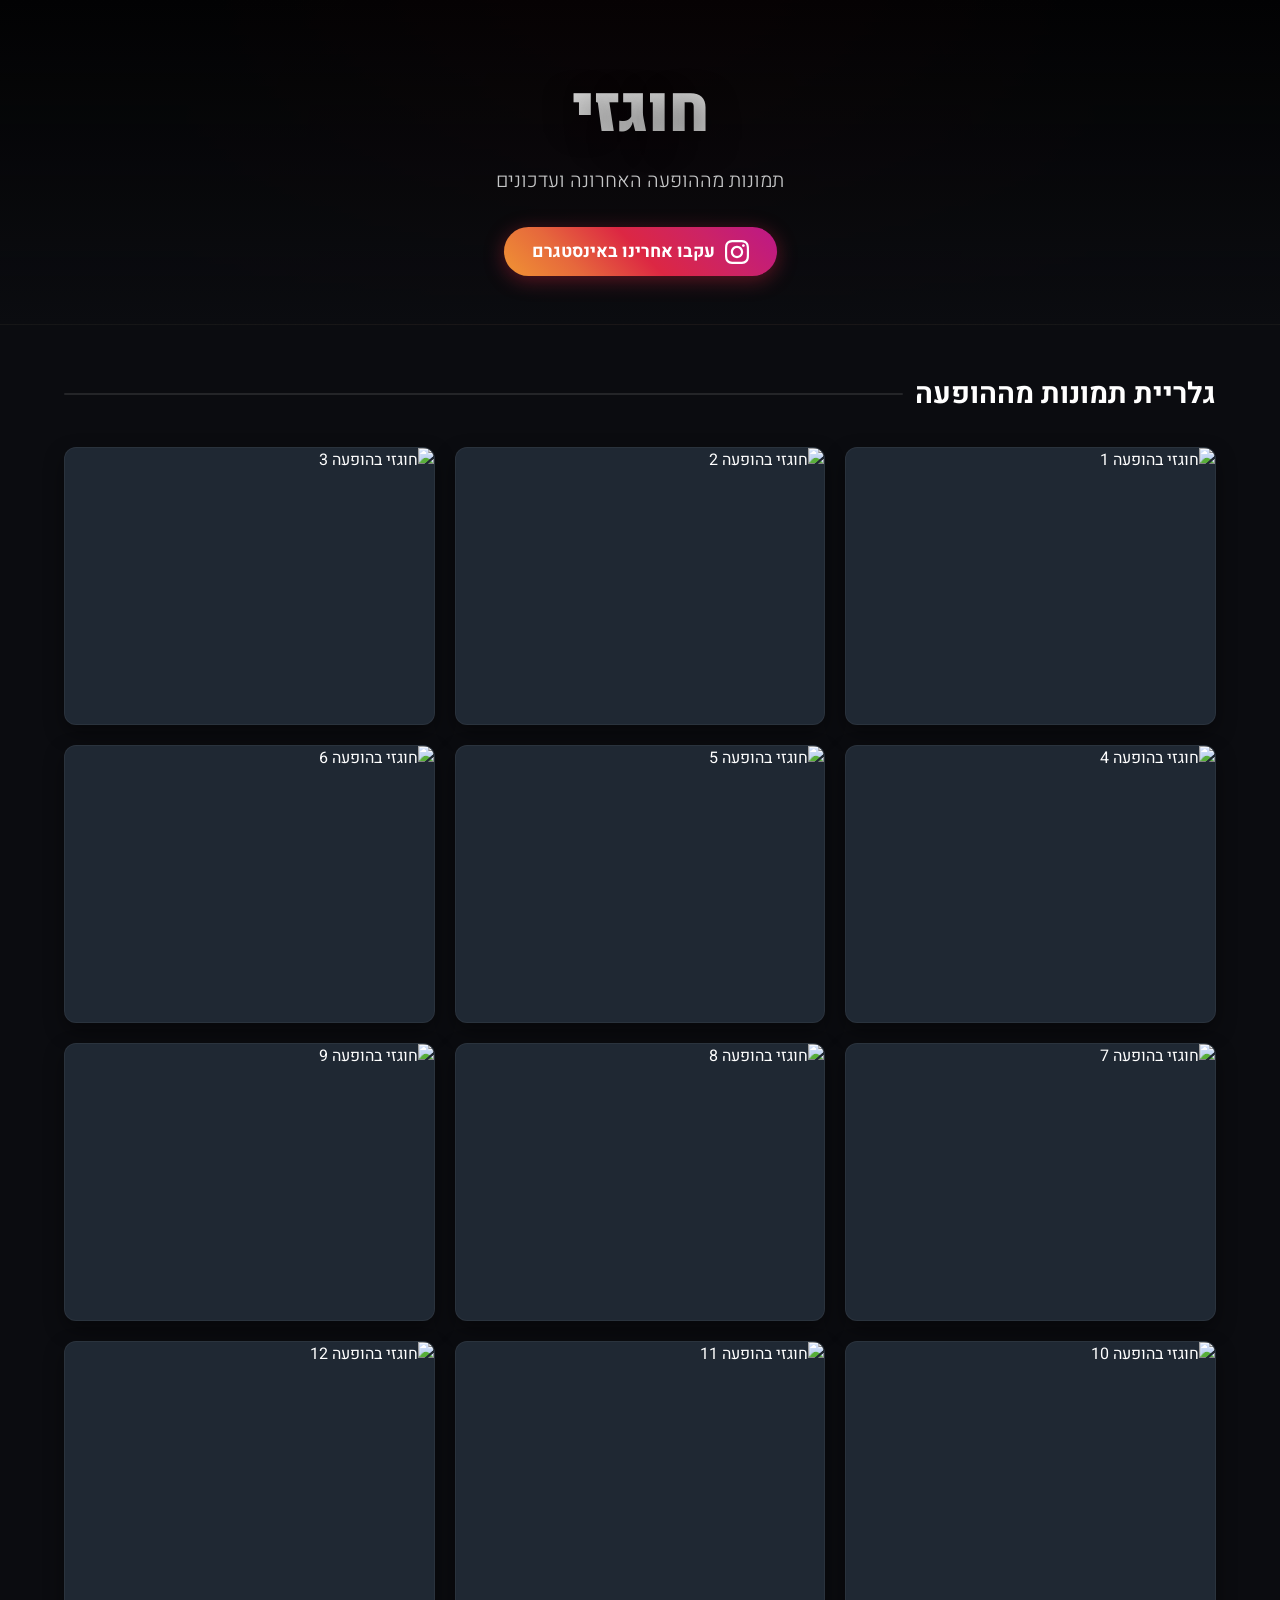
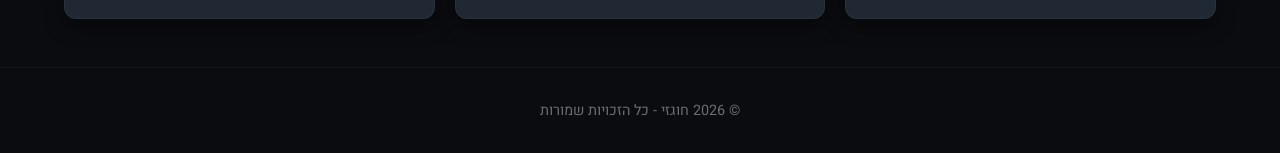
==== index.html @ 711517fe "Add 6 full band performance and bow live photos to gallery" ====
<!DOCTYPE html>
<html lang="he" dir="rtl">
<head>
    <meta charset="UTF-8">
    <meta name="viewport" content="width=device-width, initial-scale=1.0">
    <title>חוגזי | Choogzi</title>
    
    <!-- Google Fonts: Heebo & Montserrat -->
    <link rel="preconnect" href="https://fonts.googleapis.com">
    <link rel="preconnect" href="https://fonts.gstatic.com" crossorigin>
    <link href="https://fonts.googleapis.com/css2?family=Heebo:wght@300;400;700;900&family=Montserrat:wght@800;900&display=swap" rel="stylesheet">
    
    <style>
        :root {
            --bg-color: #0b0c10;
            --card-bg: #1f2833;
            --accent-color: #e50914;
            --accent-hover: #ff1e27;
            --text-main: #ffffff;
            --text-muted: #c5c6c7;
            --insta-grad: linear-gradient(45deg, #f09433 0%, #e6683c 25%, #dc2743 50%, #cc2366 75%, #bc1888 100%);
        }

        * {
            margin: 0;
            padding: 0;
            box-sizing: border-box;
        }

        body {
            font-family: 'Heebo', sans-serif;
            background-color: var(--bg-color);
            color: var(--text-main);
            min-height: 100vh;
            display: flex;
            flex-direction: column;
            overflow-x: hidden;
        }

        /* Hero Section */
        header {
            background: linear-gradient(180deg, rgba(0,0,0,0.8) 0%, rgba(11,12,16,1) 100%), 
                        radial-gradient(circle at center, rgba(229, 9, 20, 0.15) 0%, transparent 70%);
            padding: 4rem 1.5rem 3rem;
            text-align: center;
            border-bottom: 1px solid rgba(255, 255, 255, 0.08);
        }

        .band-title {
            font-family: 'Heebo', sans-serif;
            font-size: 4rem;
            font-weight: 900;
            letter-spacing: -1px;
            text-transform: uppercase;
            margin-bottom: 0.5rem;
            background: linear-gradient(135deg, #ffffff 0%, #a5a5a5 100%);
            -webkit-background-clip: text;
            -webkit-text-fill-color: transparent;
            text-shadow: 0 10px 30px rgba(0,0,0,0.5);
        }

        .band-subtitle {
            font-size: 1.25rem;
            color: var(--text-muted);
            font-weight: 300;
            margin-bottom: 2rem;
        }

        .insta-btn {
            display: inline-flex;
            align-items: center;
            gap: 10px;
            background: var(--insta-grad);
            color: #ffffff;
            text-decoration: none;
            padding: 12px 28px;
            border-radius: 50px;
            font-weight: 700;
            font-size: 1.1rem;
            box-shadow: 0 4px 20px rgba(220, 39, 67, 0.4);
            transition: transform 0.25s ease, box-shadow 0.25s ease;
        }

        .insta-btn:hover {
            transform: translateY(-3px) scale(1.02);
            box-shadow: 0 8px 30px rgba(220, 39, 67, 0.6);
        }

        .insta-btn svg {
            width: 24px;
            height: 24px;
            fill: currentColor;
        }

        /* Gallery Section */
        main {
            flex: 1;
            max-width: 1200px;
            width: 100%;
            margin: 0 auto;
            padding: 3rem 1.5rem;
        }

        .section-title {
            font-size: 1.8rem;
            font-weight: 700;
            margin-bottom: 2rem;
            display: flex;
            align-items: center;
            gap: 12px;
        }

        .section-title::after {
            content: '';
            flex: 1;
            height: 2px;
            background: rgba(255, 255, 255, 0.1);
            border-radius: 2px;
        }

        .gallery-grid {
            display: grid;
            grid-template-columns: repeat(auto-fill, minmax(280px, 1fr));
            gap: 20px;
        }

        .gallery-item {
            position: relative;
            border-radius: 12px;
            overflow: hidden;
            background: var(--card-bg);
            aspect-ratio: 4 / 3;
            cursor: pointer;
            box-shadow: 0 8px 20px rgba(0,0,0,0.4);
            border: 1px solid rgba(255,255,255,0.05);
            transition: transform 0.3s ease, border-color 0.3s ease, box-shadow 0.3s ease;
        }

        .gallery-item:hover {
            transform: translateY(-5px);
            border-color: rgba(255, 255, 255, 0.2);
            box-shadow: 0 12px 30px rgba(0,0,0,0.6);
        }

        .gallery-item img {
            width: 100%;
            height: 100%;
            object-fit: cover;
            display: block;
            transition: transform 0.5s ease;
        }

        .gallery-item:hover img {
            transform: scale(1.05);
        }

        /* Placeholder state when no images are uploaded yet */
        .placeholder-box {
            display: flex;
            flex-direction: column;
            align-items: center;
            justify-content: center;
            height: 100%;
            padding: 20px;
            text-align: center;
            color: var(--text-muted);
            border: 2px dashed rgba(255, 255, 255, 0.15);
            border-radius: 12px;
            background: rgba(255, 255, 255, 0.02);
        }

        .placeholder-box svg {
            width: 48px;
            height: 48px;
            margin-bottom: 12px;
            opacity: 0.4;
        }

        /* Lightbox Modal */
        .lightbox {
            display: none;
            position: fixed;
            top: 0;
            left: 0;
            width: 100%;
            height: 100%;
            background: rgba(0, 0, 0, 0.92);
            z-index: 1000;
            justify-content: center;
            align-items: center;
            padding: 20px;
            backdrop-filter: blur(8px);
        }

        .lightbox.active {
            display: flex;
        }

        .lightbox img {
            max-width: 90%;
            max-height: 85vh;
            border-radius: 8px;
            box-shadow: 0 10px 40px rgba(0,0,0,0.8);
            object-fit: contain;
        }

        .lightbox-close {
            position: absolute;
            top: 20px;
            right: 25px;
            color: white;
            font-size: 2.5rem;
            cursor: pointer;
            line-height: 1;
            user-select: none;
            transition: color 0.2s ease;
        }

        .lightbox-close:hover {
            color: var(--accent-color);
        }

        /* Footer */
        footer {
            text-align: center;
            padding: 2rem 1.5rem;
            color: rgba(255, 255, 255, 0.4);
            font-size: 0.9rem;
            border-top: 1px solid rgba(255, 255, 255, 0.05);
        }

        @media (max-width: 600px) {
            .band-title {
                font-size: 2.8rem;
            }
            header {
                padding: 3rem 1rem 2rem;
            }
            .gallery-grid {
                grid-template-columns: repeat(auto-fill, minmax(220px, 1fr));
                gap: 15px;
            }
        }
    </style>
</head>
<body>

    <header>
        <h1 class="band-title">חוגזי</h1>
        <p class="band-subtitle">תמונות מההופעה האחרונה ועדכונים</p>
        
        <a href="https://www.instagram.com/choogzi?igsh=MWs2Nnl0eXBmcjlxZg==" target="_blank" rel="noopener noreferrer" class="insta-btn">
            <svg viewBox="0 0 24 24">
                <path d="M12 2.163c3.204 0 3.584.012 4.85.07 3.252.148 4.771 1.691 4.919 4.919.058 1.265.069 1.645.069 4.849 0 3.205-.012 3.584-.069 4.849-.149 3.225-1.664 4.771-4.919 4.919-1.266.058-1.644.07-4.85.07-3.204 0-3.584-.012-4.849-.07-3.26-.149-4.771-1.699-4.919-4.92-.058-1.265-.07-1.644-.07-4.849 0-3.204.013-3.583.07-4.849.149-3.227 1.664-4.771 4.919-4.919 1.266-.057 1.645-.069 4.849-.069zm0-2.163c-3.259 0-3.667.014-4.947.072-4.358.2-6.78 2.618-6.98 6.98-.059 1.281-.073 1.689-.073 4.948 0 3.259.014 3.668.072 4.948.2 4.358 2.618 6.78 6.98 6.98 1.281.058 1.689.072 4.948.072 3.259 0 3.668-.014 4.948-.072 4.354-.2 6.782-2.618 6.979-6.98.059-1.28.073-1.689.073-4.948 0-3.259-.014-3.667-.072-4.947-.196-4.354-2.617-6.78-6.979-6.98-1.281-.059-1.69-.073-4.949-.073zm0 5.838c-3.403 0-6.162 2.759-6.162 6.162s2.759 6.163 6.162 6.163 6.162-2.759 6.162-6.163c0-3.403-2.759-6.162-6.162-6.162zm0 10.162c-2.209 0-4-1.79-4-4 0-2.209 1.791-4 4-4s4 1.791 4 4c0 2.21-1.791 4-4 4zm6.406-11.845c-.796 0-1.441.645-1.441 1.44s.645 1.44 1.441 1.44c.795 0 1.439-.645 1.439-1.44s-.644-1.44-1.439-1.44z"/>
            </svg>
            עקבו אחרינו באינסטגרם
        </a>
    </header>

    <main>
        <h2 class="section-title">גלריית תמונות מההופעה</h2>
        <div class="gallery-grid" id="gallery">
            <!-- Photos will be dynamically rendered or placed here -->
        </div>
    </main>

    <div class="lightbox" id="lightbox" onclick="closeLightbox()">
        <span class="lightbox-close">&times;</span>
        <img id="lightbox-img" src="" alt="תמונה מההופעה">
    </div>

    <footer>
        &copy; <span id="year"></span> חוגזי - כל הזכויות שמורות
    </footer>

    <script>
        document.getElementById('year').textContent = new Date().getFullYear();

        // List of image files inside the 'images' folder
        // You can add image paths here, e.g. ['images/1.jpg', 'images/2.jpg']
        const imageList = [
            'https://maoryaron-webpage-storage.s3.eu-north-1.amazonaws.com/choogzi-live-1.jpg',
            'https://maoryaron-webpage-storage.s3.eu-north-1.amazonaws.com/choogzi-live-2.jpg',
            'https://maoryaron-webpage-storage.s3.eu-north-1.amazonaws.com/choogzi-live-3.jpg',
            'https://maoryaron-webpage-storage.s3.eu-north-1.amazonaws.com/choogzi-live-4.jpg',
            'https://maoryaron-webpage-storage.s3.eu-north-1.amazonaws.com/choogzi-live-5.jpg',
            'https://maoryaron-webpage-storage.s3.eu-north-1.amazonaws.com/choogzi-live-6.jpg',
            'https://maoryaron-webpage-storage.s3.eu-north-1.amazonaws.com/choogzi-live-7.jpg',
            'https://maoryaron-webpage-storage.s3.eu-north-1.amazonaws.com/choogzi-live-8.jpg',
            'https://maoryaron-webpage-storage.s3.eu-north-1.amazonaws.com/choogzi-live-9.jpg',
            'https://maoryaron-webpage-storage.s3.eu-north-1.amazonaws.com/choogzi-live-10.jpg',
            'https://maoryaron-webpage-storage.s3.eu-north-1.amazonaws.com/choogzi-live-11.jpg',
            'https://maoryaron-webpage-storage.s3.eu-north-1.amazonaws.com/choogzi-live-12.jpg'
        ];

        const gallery = document.getElementById('gallery');

        function renderGallery() {
            gallery.innerHTML = '';
            
            if (imageList.length === 0) {
                // Show placeholder state until photos are uploaded
                gallery.innerHTML = `
                    <div class="gallery-item" style="grid-column: 1 / -1;">
                        <div class="placeholder-box">
                            <svg viewBox="0 0 24 24" fill="none" stroke="currentColor" stroke-width="1.5">
                                <rect x="3" y="3" width="18" height="18" rx="2" ry="2"/>
                                <circle cx="8.5" cy="8.5" r="1.5"/>
                                <polyline points="21 15 16 10 5 21"/>
                            </svg>
                            <p style="font-size: 1.1rem; font-weight: 500; margin-bottom: 6px;">התמונות מההופעה יעלו לכאן בקרוב!</p>
                            <p style="font-size: 0.9rem; opacity: 0.7;">העלה את קבצי התמונות לתיקיית images ברפוזיטורי</p>
                        </div>
                    </div>
                `;
                return;
            }

            imageList.forEach((src, index) => {
                const item = document.createElement('div');
                item.className = 'gallery-item';
                item.onclick = () => openLightbox(src);
                item.innerHTML = `<img src="${src}" alt="חוגזי בהופעה ${index + 1}" loading="lazy">`;
                gallery.appendChild(item);
            });
        }

        function openLightbox(src) {
            const lightbox = document.getElementById('lightbox');
            const img = document.getElementById('lightbox-img');
            img.src = src;
            lightbox.classList.add('active');
        }

        function closeLightbox() {
            document.getElementById('lightbox').classList.remove('active');
        }

        renderGallery();
    </script>
</body>
</html>
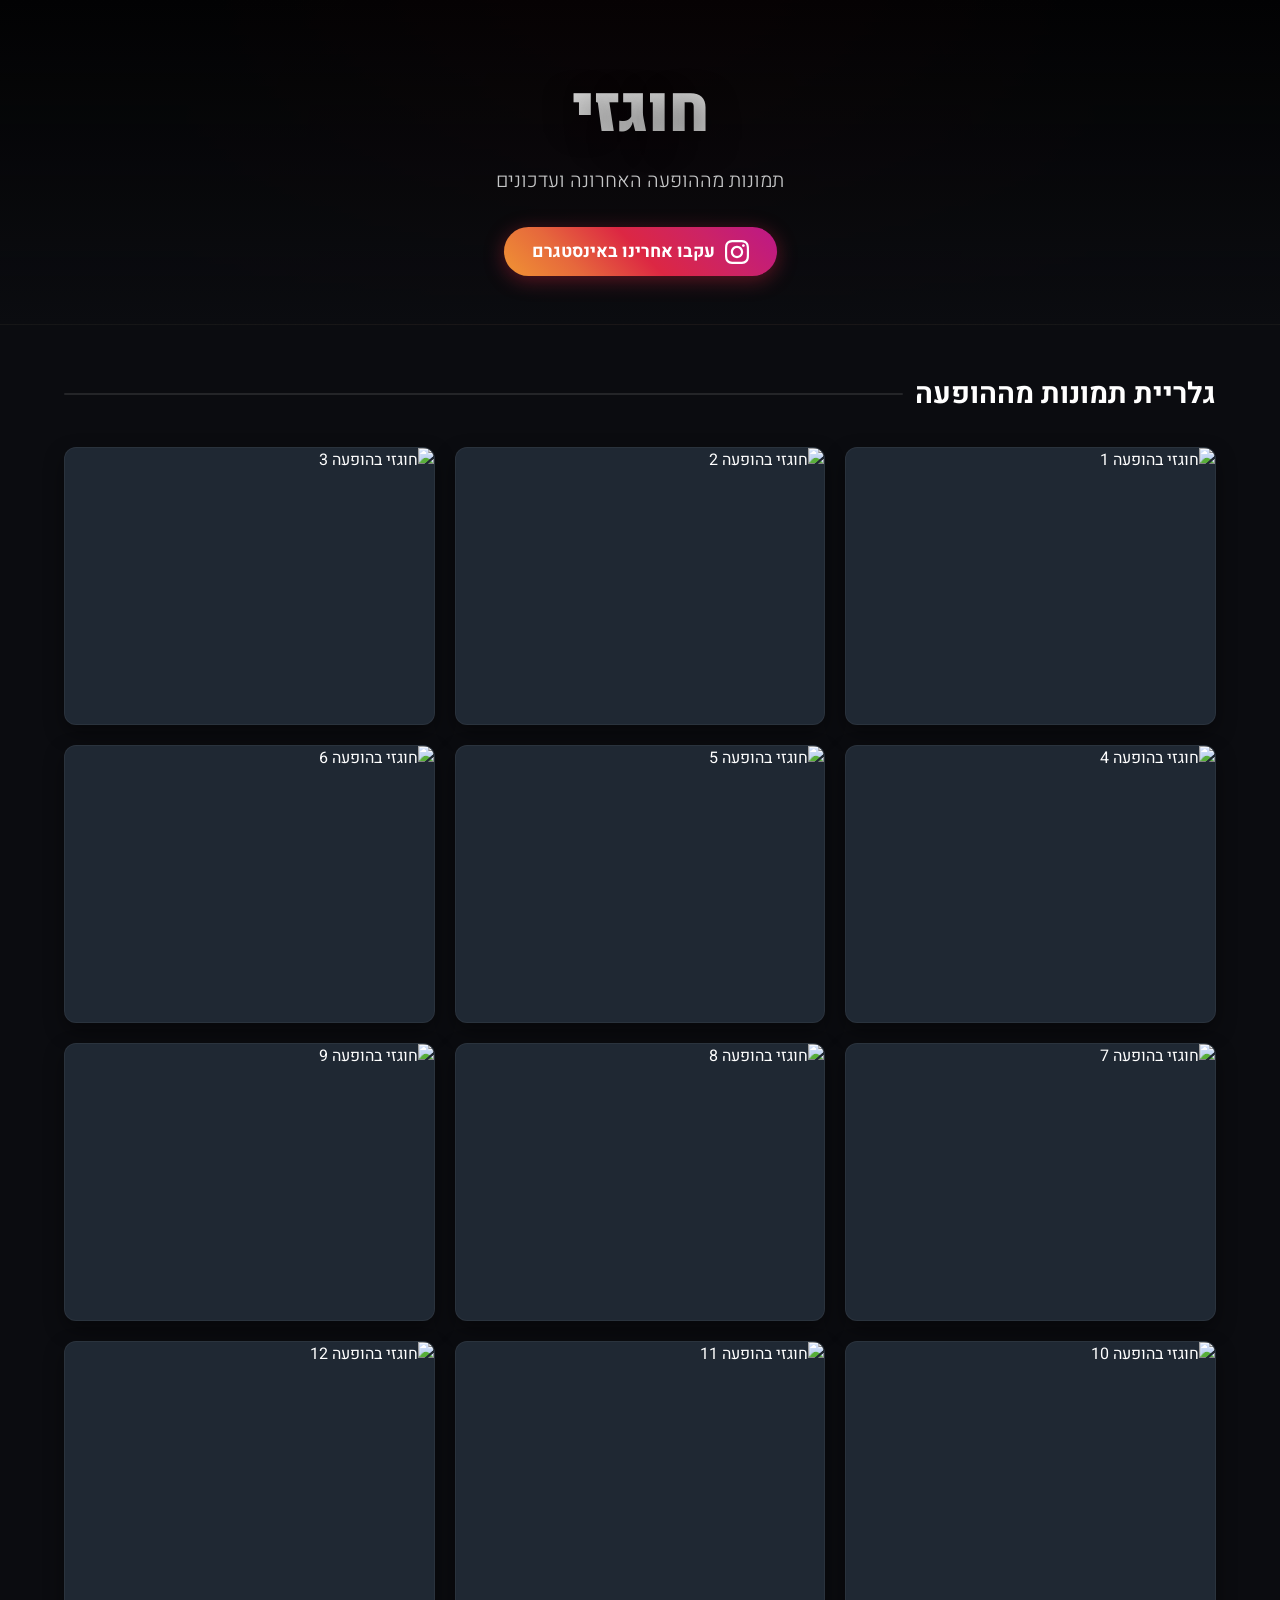
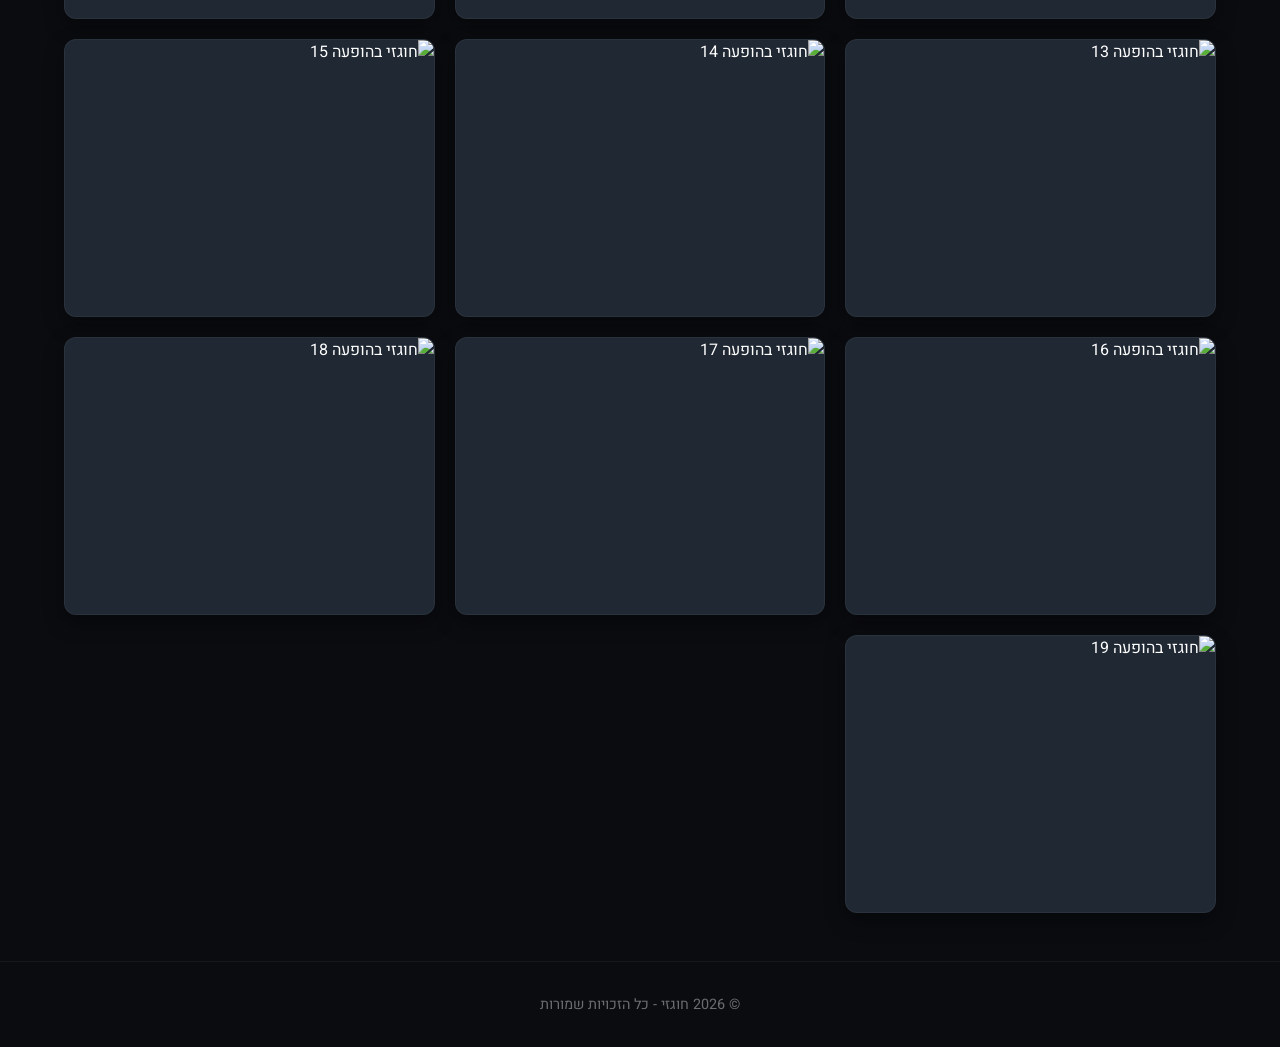
==== commit b6ecc790: "Add 7 saxophone, vocal and bass live photos from S3 to gallery" ====
--- a/index.html
+++ b/index.html
@@ -290,7 +290,14 @@
             'https://maoryaron-webpage-storage.s3.eu-north-1.amazonaws.com/choogzi-live-9.jpg',
             'https://maoryaron-webpage-storage.s3.eu-north-1.amazonaws.com/choogzi-live-10.jpg',
             'https://maoryaron-webpage-storage.s3.eu-north-1.amazonaws.com/choogzi-live-11.jpg',
-            'https://maoryaron-webpage-storage.s3.eu-north-1.amazonaws.com/choogzi-live-12.jpg'
+            'https://maoryaron-webpage-storage.s3.eu-north-1.amazonaws.com/choogzi-live-12.jpg',
+            'https://maoryaron-webpage-storage.s3.eu-north-1.amazonaws.com/choogzi-live-13.jpg',
+            'https://maoryaron-webpage-storage.s3.eu-north-1.amazonaws.com/choogzi-live-14.jpg',
+            'https://maoryaron-webpage-storage.s3.eu-north-1.amazonaws.com/choogzi-live-15.jpg',
+            'https://maoryaron-webpage-storage.s3.eu-north-1.amazonaws.com/choogzi-live-16.jpg',
+            'https://maoryaron-webpage-storage.s3.eu-north-1.amazonaws.com/choogzi-live-17.jpg',
+            'https://maoryaron-webpage-storage.s3.eu-north-1.amazonaws.com/choogzi-live-18.jpg',
+            'https://maoryaron-webpage-storage.s3.eu-north-1.amazonaws.com/choogzi-live-19.jpg'
         ];
 
         const gallery = document.getElementById('gallery');
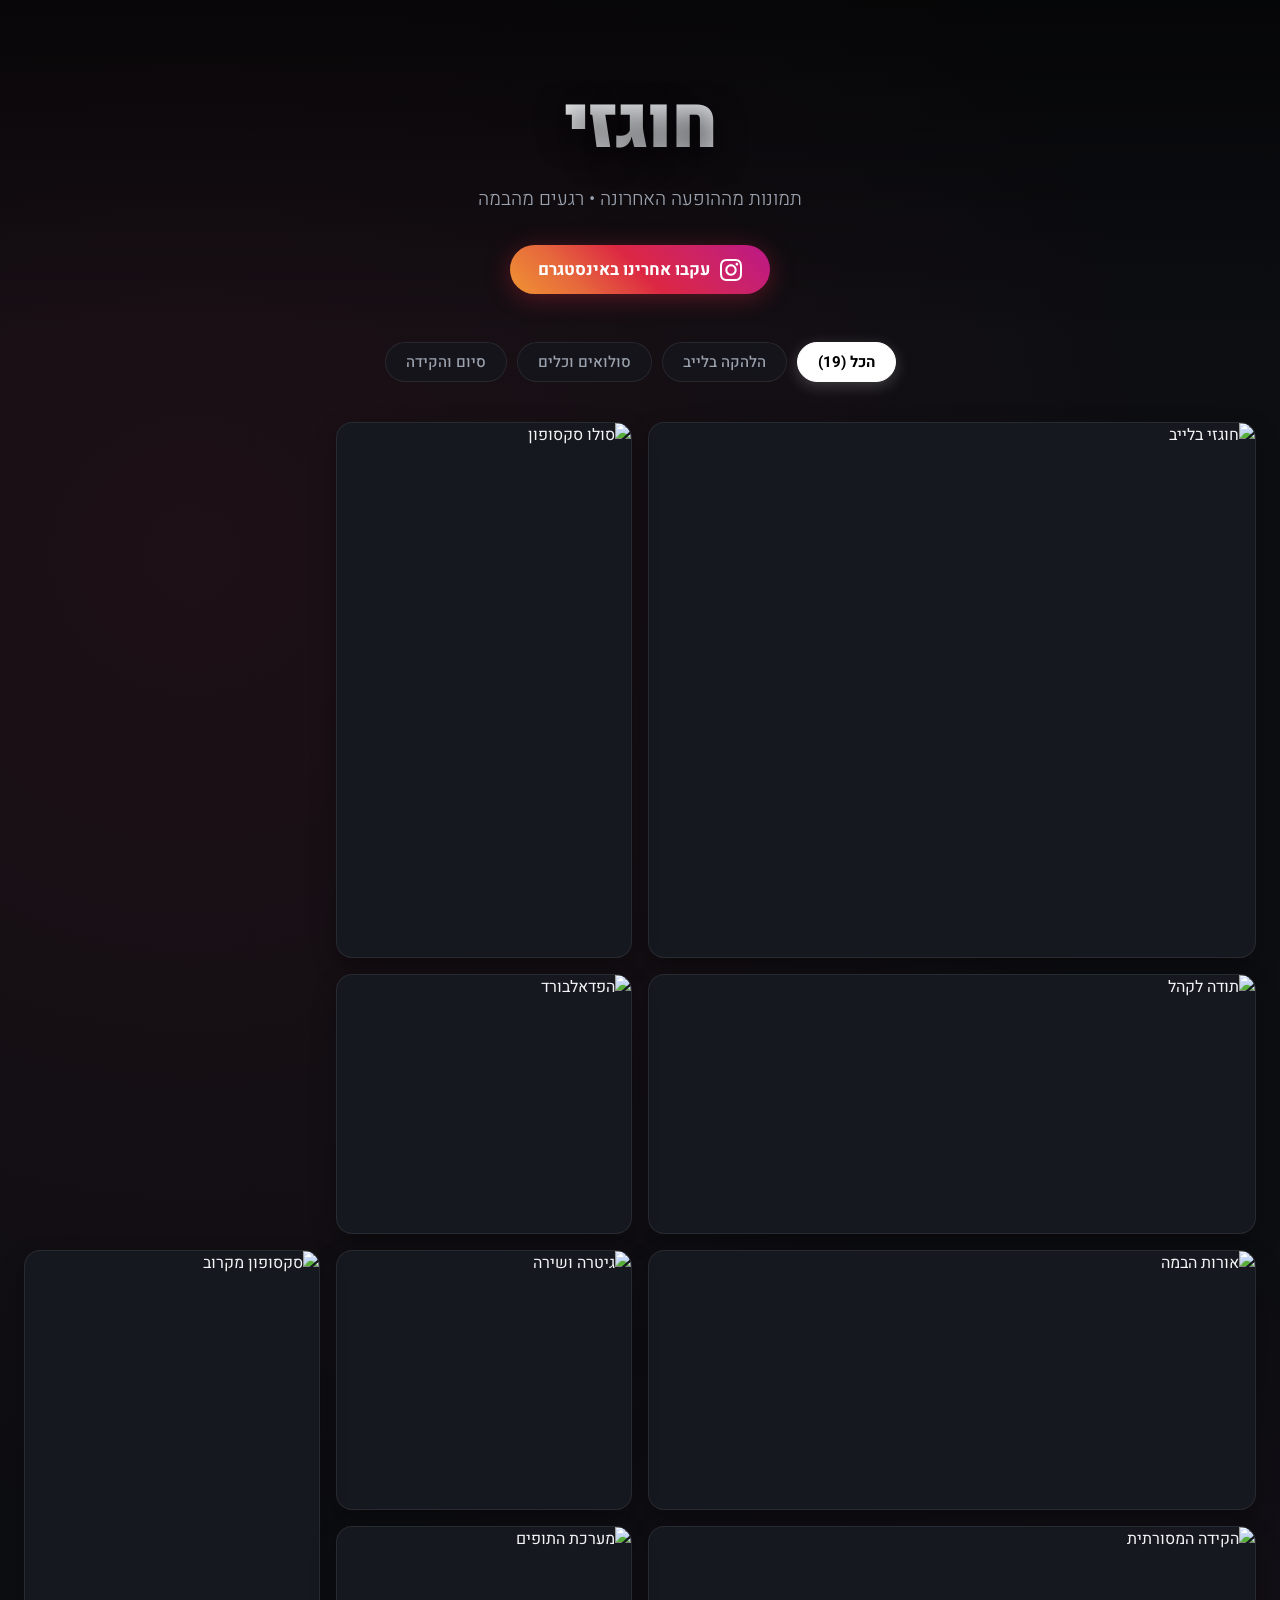
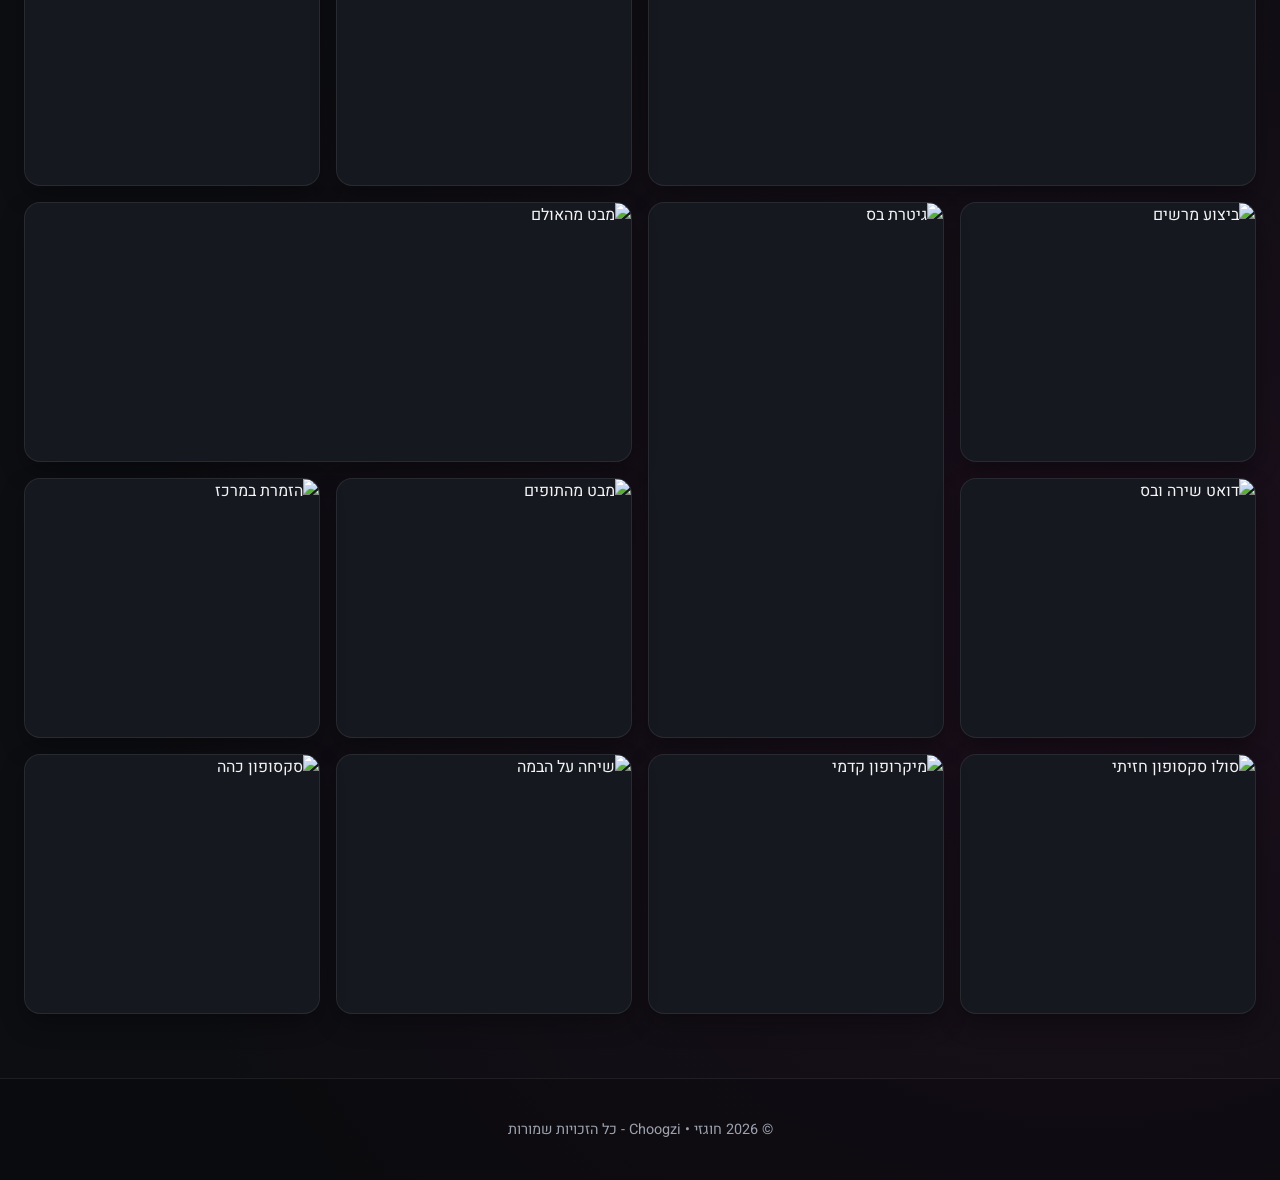
==== commit 4b2a098b: "Transform gallery into interactive Bento Grid layout with category filters and keyboard-navigated li" ====
--- a/index.html
+++ b/index.html
@@ -3,22 +3,24 @@
 <head>
     <meta charset="UTF-8">
     <meta name="viewport" content="width=device-width, initial-scale=1.0">
-    <title>חוגזי | Choogzi</title>
+    <title>חוגזי | Choogzi - הופעה חיה</title>
     
-    <!-- Google Fonts: Heebo & Montserrat -->
+    <!-- Google Fonts -->
     <link rel="preconnect" href="https://fonts.googleapis.com">
     <link rel="preconnect" href="https://fonts.gstatic.com" crossorigin>
-    <link href="https://fonts.googleapis.com/css2?family=Heebo:wght@300;400;700;900&family=Montserrat:wght@800;900&display=swap" rel="stylesheet">
+    <link href="https://fonts.googleapis.com/css2?family=Heebo:wght@300;400;600;700;900&display=swap" rel="stylesheet">
     
     <style>
         :root {
-            --bg-color: #0b0c10;
-            --card-bg: #1f2833;
-            --accent-color: #e50914;
-            --accent-hover: #ff1e27;
-            --text-main: #ffffff;
-            --text-muted: #c5c6c7;
+            --bg-color: #0d0e12;
+            --card-bg: #16181f;
+            --accent-color: #e6683c;
+            --accent-hover: #ff7b4d;
+            --text-main: #f3f4f6;
+            --text-muted: #9ca3af;
             --insta-grad: linear-gradient(45deg, #f09433 0%, #e6683c 25%, #dc2743 50%, #cc2366 75%, #bc1888 100%);
+            --glass-bg: rgba(22, 24, 31, 0.7);
+            --glass-border: rgba(255, 255, 255, 0.08);
         }
 
         * {
@@ -35,32 +37,32 @@
             display: flex;
             flex-direction: column;
             overflow-x: hidden;
-        }
-
-        /* Hero Section */
+            background-image: 
+                radial-gradient(circle at 15% 20%, rgba(220, 39, 67, 0.08) 0%, transparent 40%),
+                radial-gradient(circle at 85% 80%, rgba(188, 24, 136, 0.08) 0%, transparent 40%);
+        }
+
+        /* Header / Hero */
         header {
-            background: linear-gradient(180deg, rgba(0,0,0,0.8) 0%, rgba(11,12,16,1) 100%), 
-                        radial-gradient(circle at center, rgba(229, 9, 20, 0.15) 0%, transparent 70%);
-            padding: 4rem 1.5rem 3rem;
+            padding: 4.5rem 1.5rem 3rem;
             text-align: center;
-            border-bottom: 1px solid rgba(255, 255, 255, 0.08);
-        }
-
-        .band-title {
-            font-family: 'Heebo', sans-serif;
-            font-size: 4rem;
+            position: relative;
+            background: linear-gradient(180deg, rgba(0,0,0,0.6) 0%, transparent 100%);
+        }
+
+        .band-logo {
+            font-size: 4.5rem;
             font-weight: 900;
-            letter-spacing: -1px;
-            text-transform: uppercase;
-            margin-bottom: 0.5rem;
-            background: linear-gradient(135deg, #ffffff 0%, #a5a5a5 100%);
+            letter-spacing: -1.5px;
+            background: linear-gradient(135deg, #ffffff 30%, #9ca3af 100%);
             -webkit-background-clip: text;
             -webkit-text-fill-color: transparent;
-            text-shadow: 0 10px 30px rgba(0,0,0,0.5);
+            margin-bottom: 0.5rem;
+            text-shadow: 0 10px 30px rgba(0,0,0,0.8);
         }
 
         .band-subtitle {
-            font-size: 1.25rem;
+            font-size: 1.2rem;
             color: var(--text-muted);
             font-weight: 300;
             margin-bottom: 2rem;
@@ -76,70 +78,110 @@
             padding: 12px 28px;
             border-radius: 50px;
             font-weight: 700;
-            font-size: 1.1rem;
-            box-shadow: 0 4px 20px rgba(220, 39, 67, 0.4);
-            transition: transform 0.25s ease, box-shadow 0.25s ease;
+            font-size: 1.05rem;
+            box-shadow: 0 4px 25px rgba(220, 39, 67, 0.35);
+            transition: all 0.3s cubic-bezier(0.175, 0.885, 0.32, 1.275);
         }
 
         .insta-btn:hover {
-            transform: translateY(-3px) scale(1.02);
-            box-shadow: 0 8px 30px rgba(220, 39, 67, 0.6);
+            transform: translateY(-3px) scale(1.03);
+            box-shadow: 0 8px 35px rgba(220, 39, 67, 0.55);
         }
 
         .insta-btn svg {
-            width: 24px;
-            height: 24px;
+            width: 22px;
+            height: 22px;
             fill: currentColor;
         }
 
-        /* Gallery Section */
+        /* Controls / Filter Section */
+        .controls {
+            max-width: 1280px;
+            margin: 0 auto 2.5rem;
+            padding: 0 1.5rem;
+            display: flex;
+            justify-content: center;
+            flex-wrap: wrap;
+            gap: 10px;
+        }
+
+        .filter-btn {
+            background: var(--glass-bg);
+            border: 1px solid var(--glass-border);
+            color: var(--text-muted);
+            padding: 8px 20px;
+            border-radius: 30px;
+            font-family: inherit;
+            font-size: 0.95rem;
+            font-weight: 500;
+            cursor: pointer;
+            backdrop-filter: blur(10px);
+            transition: all 0.25s ease;
+        }
+
+        .filter-btn:hover {
+            color: #fff;
+            border-color: rgba(255, 255, 255, 0.25);
+            background: rgba(255, 255, 255, 0.08);
+        }
+
+        .filter-btn.active {
+            background: #ffffff;
+            color: #000000;
+            border-color: #ffffff;
+            font-weight: 700;
+            box-shadow: 0 4px 15px rgba(255, 255, 255, 0.2);
+        }
+
+        /* Main Container */
         main {
             flex: 1;
-            max-width: 1200px;
+            max-width: 1280px;
             width: 100%;
             margin: 0 auto;
-            padding: 3rem 1.5rem;
-        }
-
-        .section-title {
-            font-size: 1.8rem;
-            font-weight: 700;
-            margin-bottom: 2rem;
-            display: flex;
-            align-items: center;
-            gap: 12px;
-        }
-
-        .section-title::after {
-            content: '';
-            flex: 1;
-            height: 2px;
-            background: rgba(255, 255, 255, 0.1);
-            border-radius: 2px;
-        }
-
+            padding: 0 1.5rem 4rem;
+        }
+
+        /* Bento Grid Gallery */
         .gallery-grid {
             display: grid;
-            grid-template-columns: repeat(auto-fill, minmax(280px, 1fr));
-            gap: 20px;
+            grid-template-columns: repeat(4, 1fr);
+            grid-auto-rows: 260px;
+            gap: 16px;
         }
 
         .gallery-item {
             position: relative;
-            border-radius: 12px;
+            border-radius: 16px;
             overflow: hidden;
             background: var(--card-bg);
-            aspect-ratio: 4 / 3;
             cursor: pointer;
-            box-shadow: 0 8px 20px rgba(0,0,0,0.4);
-            border: 1px solid rgba(255,255,255,0.05);
-            transition: transform 0.3s ease, border-color 0.3s ease, box-shadow 0.3s ease;
+            border: 1px solid var(--glass-border);
+            box-shadow: 0 10px 25px rgba(0,0,0,0.3);
+            transition: all 0.4s cubic-bezier(0.165, 0.84, 0.44, 1);
+        }
+
+        /* Bento spans for variety */
+        .gallery-item.featured {
+            grid-column: span 2;
+            grid-row: span 2;
+        }
+
+        .gallery-item.wide {
+            grid-column: span 2;
+            grid-row: span 1;
+        }
+
+        .gallery-item.tall {
+            grid-column: span 1;
+            grid-row: span 2;
         }
 
         .gallery-item:hover {
-            transform: translateY(-5px);
-            border-color: rgba(255, 255, 255, 0.2);
-            box-shadow: 0 12px 30px rgba(0,0,0,0.6);
+            transform: translateY(-6px) scale(1.01);
+            border-color: rgba(255, 255, 255, 0.3);
+            box-shadow: 0 20px 40px rgba(0, 0, 0, 0.6);
+            z-index: 2;
         }
 
         .gallery-item img {
@@ -147,98 +189,242 @@
             height: 100%;
             object-fit: cover;
             display: block;
-            transition: transform 0.5s ease;
+            transition: transform 0.6s cubic-bezier(0.165, 0.84, 0.44, 1);
         }
 
         .gallery-item:hover img {
-            transform: scale(1.05);
-        }
-
-        /* Placeholder state when no images are uploaded yet */
-        .placeholder-box {
+            transform: scale(1.07);
+        }
+
+        /* Hover Overlay */
+        .item-overlay {
+            position: absolute;
+            inset: 0;
+            background: linear-gradient(180deg, transparent 40%, rgba(0, 0, 0, 0.85) 100%);
+            opacity: 0;
             display: flex;
             flex-direction: column;
+            justify-content: flex-end;
+            padding: 20px;
+            transition: opacity 0.3s ease;
+        }
+
+        .gallery-item:hover .item-overlay {
+            opacity: 1;
+        }
+
+        .overlay-title {
+            font-size: 1.1rem;
+            font-weight: 700;
+            color: #fff;
+            margin-bottom: 4px;
+            transform: translateY(10px);
+            transition: transform 0.3s ease;
+        }
+
+        .overlay-sub {
+            font-size: 0.85rem;
+            color: var(--text-muted);
+            transform: translateY(10px);
+            transition: transform 0.3s ease 0.05s;
+        }
+
+        .gallery-item:hover .overlay-title,
+        .gallery-item:hover .overlay-sub {
+            transform: translateY(0);
+        }
+
+        .zoom-icon {
+            position: absolute;
+            top: 15px;
+            left: 15px;
+            width: 36px;
+            height: 36px;
+            background: rgba(0, 0, 0, 0.6);
+            backdrop-filter: blur(8px);
+            border-radius: 50%;
+            display: flex;
             align-items: center;
             justify-content: center;
-            height: 100%;
-            padding: 20px;
-            text-align: center;
-            color: var(--text-muted);
-            border: 2px dashed rgba(255, 255, 255, 0.15);
-            border-radius: 12px;
-            background: rgba(255, 255, 255, 0.02);
-        }
-
-        .placeholder-box svg {
-            width: 48px;
-            height: 48px;
-            margin-bottom: 12px;
-            opacity: 0.4;
-        }
-
-        /* Lightbox Modal */
+            color: white;
+            border: 1px solid rgba(255,255,255,0.2);
+            transform: scale(0.8);
+            opacity: 0;
+            transition: all 0.3s ease;
+        }
+
+        .gallery-item:hover .zoom-icon {
+            transform: scale(1);
+            opacity: 1;
+        }
+
+        /* Lightbox Modal with Navigation */
         .lightbox {
             display: none;
             position: fixed;
-            top: 0;
-            left: 0;
-            width: 100%;
-            height: 100%;
-            background: rgba(0, 0, 0, 0.92);
+            inset: 0;
+            background: rgba(5, 6, 8, 0.95);
             z-index: 1000;
+            backdrop-filter: blur(15px);
+            flex-direction: column;
             justify-content: center;
             align-items: center;
             padding: 20px;
-            backdrop-filter: blur(8px);
+            user-select: none;
         }
 
         .lightbox.active {
             display: flex;
-        }
-
-        .lightbox img {
-            max-width: 90%;
-            max-height: 85vh;
-            border-radius: 8px;
-            box-shadow: 0 10px 40px rgba(0,0,0,0.8);
+            animation: fadeIn 0.25s ease forwards;
+        }
+
+        @keyframes fadeIn {
+            from { opacity: 0; }
+            to { opacity: 1; }
+        }
+
+        .lightbox-content {
+            position: relative;
+            max-width: 90vw;
+            max-height: 82vh;
+            display: flex;
+            justify-content: center;
+            align-items: center;
+        }
+
+        .lightbox-img {
+            max-width: 100%;
+            max-height: 82vh;
+            border-radius: 12px;
+            box-shadow: 0 25px 60px rgba(0, 0, 0, 0.9);
             object-fit: contain;
-        }
-
-        .lightbox-close {
+            border: 1px solid rgba(255, 255, 255, 0.1);
+        }
+
+        .lightbox-caption {
+            margin-top: 15px;
+            color: var(--text-muted);
+            font-size: 1rem;
+            text-align: center;
+        }
+
+        /* Nav Controls */
+        .lb-btn {
             position: absolute;
-            top: 20px;
+            background: rgba(255, 255, 255, 0.1);
+            border: 1px solid rgba(255, 255, 255, 0.15);
+            color: white;
+            width: 48px;
+            height: 48px;
+            border-radius: 50%;
+            display: flex;
+            align-items: center;
+            justify-content: center;
+            cursor: pointer;
+            font-size: 1.5rem;
+            backdrop-filter: blur(10px);
+            transition: all 0.2s ease;
+            z-index: 1010;
+        }
+
+        .lb-btn:hover {
+            background: rgba(255, 255, 255, 0.25);
+            transform: scale(1.1);
+        }
+
+        .lb-close {
+            top: 25px;
+            left: 25px;
+        }
+
+        .lb-prev {
             right: 25px;
-            color: white;
-            font-size: 2.5rem;
-            cursor: pointer;
-            line-height: 1;
-            user-select: none;
-            transition: color 0.2s ease;
-        }
-
-        .lightbox-close:hover {
-            color: var(--accent-color);
+            top: 50%;
+            transform: translateY(-50%);
+        }
+
+        .lb-next {
+            left: 25px;
+            top: 50%;
+            transform: translateY(-50%);
+        }
+
+        .lb-prev:hover {
+            transform: translateY(-50%) scale(1.1);
+        }
+
+        .lb-next:hover {
+            transform: translateY(-50%) scale(1.1);
+        }
+
+        .lb-counter {
+            position: absolute;
+            top: 30px;
+            right: 30px;
+            color: var(--text-muted);
+            font-size: 0.95rem;
+            font-weight: 500;
         }
 
         /* Footer */
         footer {
             text-align: center;
-            padding: 2rem 1.5rem;
-            color: rgba(255, 255, 255, 0.4);
+            padding: 2.5rem 1.5rem;
+            color: var(--text-muted);
             font-size: 0.9rem;
-            border-top: 1px solid rgba(255, 255, 255, 0.05);
-        }
-
-        @media (max-width: 600px) {
-            .band-title {
-                font-size: 2.8rem;
-            }
-            header {
-                padding: 3rem 1rem 2rem;
-            }
+            border-top: 1px solid var(--glass-border);
+            background: rgba(0, 0, 0, 0.2);
+        }
+
+        /* Responsive Breakpoints */
+        @media (max-width: 1024px) {
             .gallery-grid {
-                grid-template-columns: repeat(auto-fill, minmax(220px, 1fr));
-                gap: 15px;
+                grid-template-columns: repeat(3, 1fr);
+                grid-auto-rows: 240px;
+            }
+        }
+
+        @media (max-width: 768px) {
+            .band-logo {
+                font-size: 3.2rem;
+            }
+
+            .gallery-grid {
+                grid-template-columns: repeat(2, 1fr);
+                grid-auto-rows: 220px;
+                gap: 12px;
+            }
+
+            .gallery-item.featured,
+            .gallery-item.wide,
+            .gallery-item.tall {
+                grid-column: span 1;
+                grid-row: span 1;
+            }
+
+            /* On mobile, allow the first highlight to span 2 cols */
+            .gallery-item.featured {
+                grid-column: span 2;
+                grid-row: span 2;
+            }
+
+            .lb-prev { right: 10px; }
+            .lb-next { left: 10px; }
+        }
+
+        @media (max-width: 480px) {
+            .band-logo {
+                font-size: 2.5rem;
+            }
+
+            .gallery-grid {
+                grid-template-columns: 1fr;
+                grid-auto-rows: 260px;
+            }
+
+            .gallery-item.featured {
+                grid-column: span 1;
+                grid-row: span 1;
             }
         }
     </style>
@@ -246,8 +432,8 @@
 <body>
 
     <header>
-        <h1 class="band-title">חוגזי</h1>
-        <p class="band-subtitle">תמונות מההופעה האחרונה ועדכונים</p>
+        <h1 class="band-logo">חוגזי</h1>
+        <p class="band-subtitle">תמונות מההופעה האחרונה • רגעים מהבמה</p>
         
         <a href="https://www.instagram.com/choogzi?igsh=MWs2Nnl0eXBmcjlxZg==" target="_blank" rel="noopener noreferrer" class="insta-btn">
             <svg viewBox="0 0 24 24">
@@ -257,92 +443,280 @@
         </a>
     </header>
 
+    <div class="controls">
+        <button class="filter-btn active" onclick="filterGallery('all')">הכל (19)</button>
+        <button class="filter-btn" onclick="filterGallery('band')">הלהקה בלייב</button>
+        <button class="filter-btn" onclick="filterGallery('solos')">סולואים וכלים</button>
+        <button class="filter-btn" onclick="filterGallery('bow')">סיום והקידה</button>
+    </div>
+
     <main>
-        <h2 class="section-title">גלריית תמונות מההופעה</h2>
         <div class="gallery-grid" id="gallery">
-            <!-- Photos will be dynamically rendered or placed here -->
+            <!-- Dynamic Bento Grid Items -->
         </div>
     </main>
 
-    <div class="lightbox" id="lightbox" onclick="closeLightbox()">
-        <span class="lightbox-close">&times;</span>
-        <img id="lightbox-img" src="" alt="תמונה מההופעה">
+    <!-- Lightbox Modal -->
+    <div class="lightbox" id="lightbox">
+        <button class="lb-btn lb-close" onclick="closeLightbox()">&times;</button>
+        <button class="lb-btn lb-prev" onclick="navigateLightbox(1)">&#10095;</button>
+        <button class="lb-btn lb-next" onclick="navigateLightbox(-1)">&#10094;</button>
+        
+        <div class="lb-counter" id="lb-counter">1 / 19</div>
+        
+        <div class="lightbox-content">
+            <img id="lb-img" class="lightbox-img" src="" alt="תמונה מגדלת">
+        </div>
+        <div class="lightbox-caption" id="lb-caption"></div>
     </div>
 
     <footer>
-        &copy; <span id="year"></span> חוגזי - כל הזכויות שמורות
+        &copy; <span id="year"></span> חוגזי • Choogzi - כל הזכויות שמורות
     </footer>
 
     <script>
         document.getElementById('year').textContent = new Date().getFullYear();
 
-        // List of image files inside the 'images' folder
-        // You can add image paths here, e.g. ['images/1.jpg', 'images/2.jpg']
-        const imageList = [
-            'https://maoryaron-webpage-storage.s3.eu-north-1.amazonaws.com/choogzi-live-1.jpg',
-            'https://maoryaron-webpage-storage.s3.eu-north-1.amazonaws.com/choogzi-live-2.jpg',
-            'https://maoryaron-webpage-storage.s3.eu-north-1.amazonaws.com/choogzi-live-3.jpg',
-            'https://maoryaron-webpage-storage.s3.eu-north-1.amazonaws.com/choogzi-live-4.jpg',
-            'https://maoryaron-webpage-storage.s3.eu-north-1.amazonaws.com/choogzi-live-5.jpg',
-            'https://maoryaron-webpage-storage.s3.eu-north-1.amazonaws.com/choogzi-live-6.jpg',
-            'https://maoryaron-webpage-storage.s3.eu-north-1.amazonaws.com/choogzi-live-7.jpg',
-            'https://maoryaron-webpage-storage.s3.eu-north-1.amazonaws.com/choogzi-live-8.jpg',
-            'https://maoryaron-webpage-storage.s3.eu-north-1.amazonaws.com/choogzi-live-9.jpg',
-            'https://maoryaron-webpage-storage.s3.eu-north-1.amazonaws.com/choogzi-live-10.jpg',
-            'https://maoryaron-webpage-storage.s3.eu-north-1.amazonaws.com/choogzi-live-11.jpg',
-            'https://maoryaron-webpage-storage.s3.eu-north-1.amazonaws.com/choogzi-live-12.jpg',
-            'https://maoryaron-webpage-storage.s3.eu-north-1.amazonaws.com/choogzi-live-13.jpg',
-            'https://maoryaron-webpage-storage.s3.eu-north-1.amazonaws.com/choogzi-live-14.jpg',
-            'https://maoryaron-webpage-storage.s3.eu-north-1.amazonaws.com/choogzi-live-15.jpg',
-            'https://maoryaron-webpage-storage.s3.eu-north-1.amazonaws.com/choogzi-live-16.jpg',
-            'https://maoryaron-webpage-storage.s3.eu-north-1.amazonaws.com/choogzi-live-17.jpg',
-            'https://maoryaron-webpage-storage.s3.eu-north-1.amazonaws.com/choogzi-live-18.jpg',
-            'https://maoryaron-webpage-storage.s3.eu-north-1.amazonaws.com/choogzi-live-19.jpg'
+        // Structured Gallery Items
+        const galleryData = [
+            {
+                id: 8,
+                src: 'https://maoryaron-webpage-storage.s3.eu-north-1.amazonaws.com/choogzi-live-8.jpg',
+                title: 'חוגזי בלייב',
+                sub: 'הלהקה בהרכב מלא תחת תאורה כחולה',
+                category: 'band',
+                layout: 'featured'
+            },
+            {
+                id: 14,
+                src: 'https://maoryaron-webpage-storage.s3.eu-north-1.amazonaws.com/choogzi-live-14.jpg',
+                title: 'סולו סקסופון',
+                sub: 'תאורה צבעונית ואנרגיה על הבמה',
+                category: 'solos',
+                layout: 'tall'
+            },
+            {
+                id: 7,
+                src: 'https://maoryaron-webpage-storage.s3.eu-north-1.amazonaws.com/choogzi-live-7.jpg',
+                title: 'תודה לקהל',
+                sub: 'חיבוק קבוצתי של חברי הלהקה בסיום',
+                category: 'bow',
+                layout: 'wide'
+            },
+            {
+                id: 5,
+                src: 'https://maoryaron-webpage-storage.s3.eu-north-1.amazonaws.com/choogzi-live-5.jpg',
+                title: 'הפדאלבורד',
+                sub: 'ציוד הגיטרות על הבמה',
+                category: 'solos',
+                layout: 'standard'
+            },
+            {
+                id: 11,
+                src: 'https://maoryaron-webpage-storage.s3.eu-north-1.amazonaws.com/choogzi-live-11.jpg',
+                title: 'אורות הבמה',
+                sub: 'חוגזי בביצוע אנרגטי',
+                category: 'band',
+                layout: 'wide'
+            },
+            {
+                id: 1,
+                src: 'https://maoryaron-webpage-storage.s3.eu-north-1.amazonaws.com/choogzi-live-1.jpg',
+                title: 'גיטרה ושירה',
+                sub: 'תאורת מאג׳נטה דרמטית',
+                category: 'solos',
+                layout: 'standard'
+            },
+            {
+                id: 15,
+                src: 'https://maoryaron-webpage-storage.s3.eu-north-1.amazonaws.com/choogzi-live-15.jpg',
+                title: 'סקסופון מקרוב',
+                sub: 'רגעי הסולו הסוחפים',
+                category: 'solos',
+                layout: 'tall'
+            },
+            {
+                id: 9,
+                src: 'https://maoryaron-webpage-storage.s3.eu-north-1.amazonaws.com/choogzi-live-9.jpg',
+                title: 'הקידה המסורתית',
+                sub: 'מודים לקהל בסוף ההופעה',
+                category: 'bow',
+                layout: 'wide'
+            },
+            {
+                id: 2,
+                src: 'https://maoryaron-webpage-storage.s3.eu-north-1.amazonaws.com/choogzi-live-2.jpg',
+                title: 'מערכת התופים',
+                sub: 'Tama Drums בתאורת אדומה',
+                category: 'solos',
+                layout: 'standard'
+            },
+            {
+                id: 12,
+                src: 'https://maoryaron-webpage-storage.s3.eu-north-1.amazonaws.com/choogzi-live-12.jpg',
+                title: 'ביצוע מרשים',
+                sub: 'שירה ועוצמה על הבמה',
+                category: 'band',
+                layout: 'standard'
+            },
+            {
+                id: 18,
+                src: 'https://maoryaron-webpage-storage.s3.eu-north-1.amazonaws.com/choogzi-live-18.jpg',
+                title: 'גיטרת בס',
+                sub: 'Fender Jazz Bass מקרוב',
+                category: 'solos',
+                layout: 'tall'
+            },
+            {
+                id: 3,
+                src: 'https://maoryaron-webpage-storage.s3.eu-north-1.amazonaws.com/choogzi-live-3.jpg',
+                title: 'מבט מהאולם',
+                sub: 'הבמה והקהל בשולחנות',
+                category: 'band',
+                layout: 'wide'
+            },
+            {
+                id: 16,
+                src: 'https://maoryaron-webpage-storage.s3.eu-north-1.amazonaws.com/choogzi-live-16.jpg',
+                title: 'דואט שירה ובס',
+                sub: 'רגע קסום במהלך ההופעה',
+                category: 'band',
+                layout: 'standard'
+            },
+            {
+                id: 4,
+                src: 'https://maoryaron-webpage-storage.s3.eu-north-1.amazonaws.com/choogzi-live-4.jpg',
+                title: 'מבט מהתופים',
+                sub: 'זווית המתופף אל הקהל',
+                category: 'solos',
+                layout: 'standard'
+            },
+            {
+                id: 13,
+                src: 'https://maoryaron-webpage-storage.s3.eu-north-1.amazonaws.com/choogzi-live-13.jpg',
+                title: 'הזמרת במרכז',
+                sub: 'תאורת סגול עמוקה',
+                category: 'band',
+                layout: 'standard'
+            },
+            {
+                id: 17,
+                src: 'https://maoryaron-webpage-storage.s3.eu-north-1.amazonaws.com/choogzi-live-17.jpg',
+                title: 'סולו סקסופון חזיתי',
+                sub: 'צליל ייחודי ועשיר',
+                category: 'solos',
+                layout: 'standard'
+            },
+            {
+                id: 6,
+                src: 'https://maoryaron-webpage-storage.s3.eu-north-1.amazonaws.com/choogzi-live-6.jpg',
+                title: 'מיקרופון קדמי',
+                sub: 'פוקוס על הבמה והקהל ברקע',
+                category: 'solos',
+                layout: 'standard'
+            },
+            {
+                id: 10,
+                src: 'https://maoryaron-webpage-storage.s3.eu-north-1.amazonaws.com/choogzi-live-10.jpg',
+                title: 'שיחה על הבמה',
+                sub: 'מדברים עם הקהל בין השירים',
+                category: 'band',
+                layout: 'standard'
+            },
+            {
+                id: 19,
+                src: 'https://maoryaron-webpage-storage.s3.eu-north-1.amazonaws.com/choogzi-live-19.jpg',
+                title: 'סקסופון כהה',
+                sub: 'תקריב של הכלי המבריק',
+                category: 'solos',
+                layout: 'standard'
+            }
         ];
 
+        let currentFiltered = [...galleryData];
+        let currentIndex = 0;
+
         const gallery = document.getElementById('gallery');
 
-        function renderGallery() {
+        function renderGallery(filter = 'all') {
             gallery.innerHTML = '';
             
-            if (imageList.length === 0) {
-                // Show placeholder state until photos are uploaded
-                gallery.innerHTML = `
-                    <div class="gallery-item" style="grid-column: 1 / -1;">
-                        <div class="placeholder-box">
-                            <svg viewBox="0 0 24 24" fill="none" stroke="currentColor" stroke-width="1.5">
-                                <rect x="3" y="3" width="18" height="18" rx="2" ry="2"/>
-                                <circle cx="8.5" cy="8.5" r="1.5"/>
-                                <polyline points="21 15 16 10 5 21"/>
-                            </svg>
-                            <p style="font-size: 1.1rem; font-weight: 500; margin-bottom: 6px;">התמונות מההופעה יעלו לכאן בקרוב!</p>
-                            <p style="font-size: 0.9rem; opacity: 0.7;">העלה את קבצי התמונות לתיקיית images ברפוזיטורי</p>
-                        </div>
+            if (filter === 'all') {
+                currentFiltered = [...galleryData];
+            } else {
+                currentFiltered = galleryData.filter(item => item.category === filter);
+            }
+
+            currentFiltered.forEach((item, index) => {
+                const card = document.createElement('div');
+                card.className = `gallery-item ${item.layout || 'standard'}`;
+                card.onclick = () => openLightbox(index);
+                
+                card.innerHTML = `
+                    <img src="${item.src}" alt="${item.title}" loading="lazy">
+                    <div class="zoom-icon">
+                        <svg width="18" height="18" viewBox="0 0 24 24" fill="none" stroke="currentColor" stroke-width="2">
+                            <circle cx="11" cy="11" r="8"/>
+                            <line x1="21" y1="21" x2="16.65" y2="16.65"/>
+                            <line x1="11" y1="8" x2="11" y2="14"/>
+                            <line x1="8" y1="11" x2="14" y2="11"/>
+                        </svg>
+                    </div>
+                    <div class="item-overlay">
+                        <div class="overlay-title">${item.title}</div>
+                        <div class="overlay-sub">${item.sub}</div>
                     </div>
                 `;
-                return;
-            }
-
-            imageList.forEach((src, index) => {
-                const item = document.createElement('div');
-                item.className = 'gallery-item';
-                item.onclick = () => openLightbox(src);
-                item.innerHTML = `<img src="${src}" alt="חוגזי בהופעה ${index + 1}" loading="lazy">`;
-                gallery.appendChild(item);
+                gallery.appendChild(card);
             });
         }
 
-        function openLightbox(src) {
-            const lightbox = document.getElementById('lightbox');
-            const img = document.getElementById('lightbox-img');
-            img.src = src;
-            lightbox.classList.add('active');
+        function filterGallery(category) {
+            document.querySelectorAll('.filter-btn').forEach(btn => btn.classList.remove('active'));
+            event.target.classList.add('active');
+            renderGallery(category);
+        }
+
+        /* Lightbox Functions */
+        function openLightbox(index) {
+            currentIndex = index;
+            updateLightbox();
+            const lb = document.getElementById('lightbox');
+            lb.classList.add('active');
+            document.body.style.overflow = 'hidden';
         }
 
         function closeLightbox() {
-            document.getElementById('lightbox').classList.remove('active');
-        }
-
+            const lb = document.getElementById('lightbox');
+            lb.classList.remove('active');
+            document.body.style.overflow = '';
+        }
+
+        function navigateLightbox(direction) {
+            currentIndex += direction;
+            if (currentIndex < 0) currentIndex = currentFiltered.length - 1;
+            if (currentIndex >= currentFiltered.length) currentIndex = 0;
+            updateLightbox();
+        }
+
+        function updateLightbox() {
+            const item = currentFiltered[currentIndex];
+            document.getElementById('lb-img').src = item.src;
+            document.getElementById('lb-caption').textContent = `${item.title} — ${item.sub}`;
+            document.getElementById('lb-counter').textContent = `${currentIndex + 1} / ${currentFiltered.length}`;
+        }
+
+        /* Keyboard Shortcuts */
+        document.addEventListener('keydown', (e) => {
+            const lb = document.getElementById('lightbox');
+            if (!lb.classList.contains('active')) return;
+            
+            if (e.key === 'Escape') closeLightbox();
+            if (e.key === 'ArrowLeft') navigateLightbox(-1);
+            if (e.key === 'ArrowRight') navigateLightbox(1);
+        });
+
+        // Initialize Gallery
         renderGallery();
     </script>
 </body>
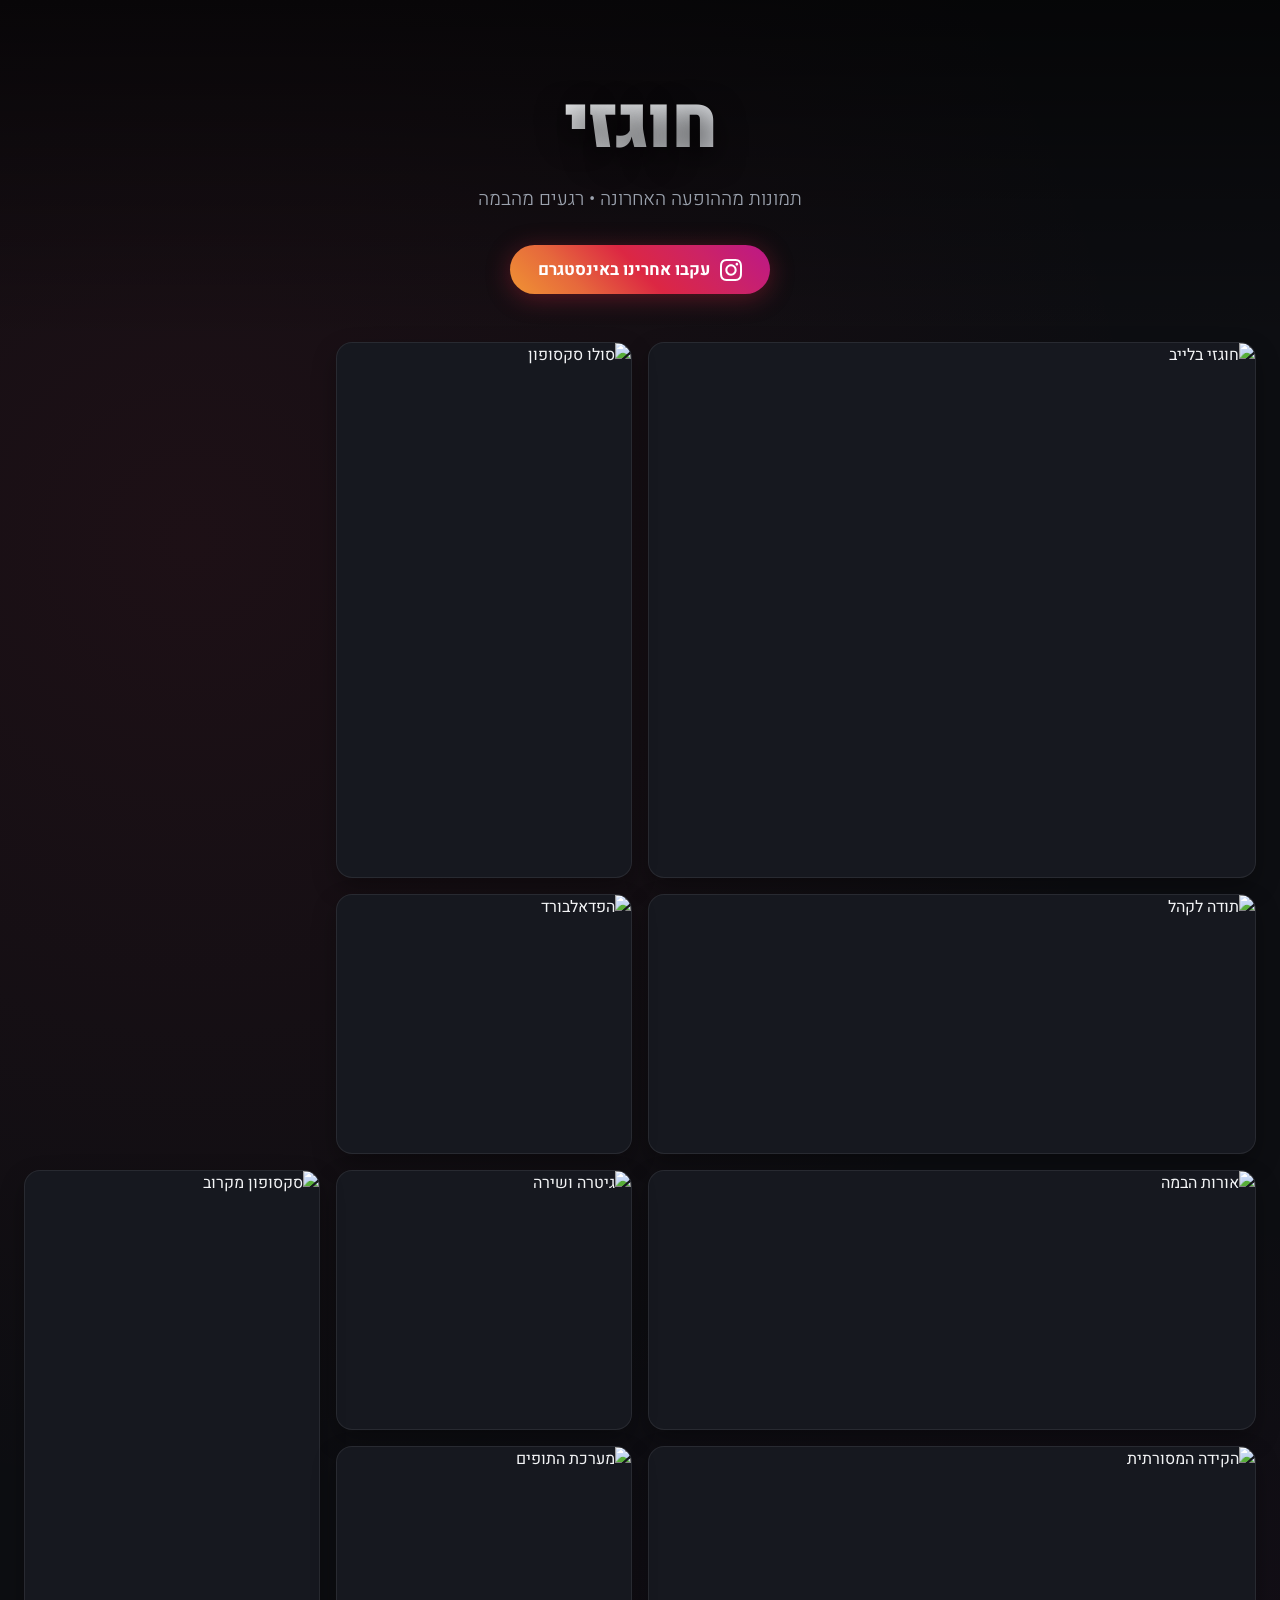
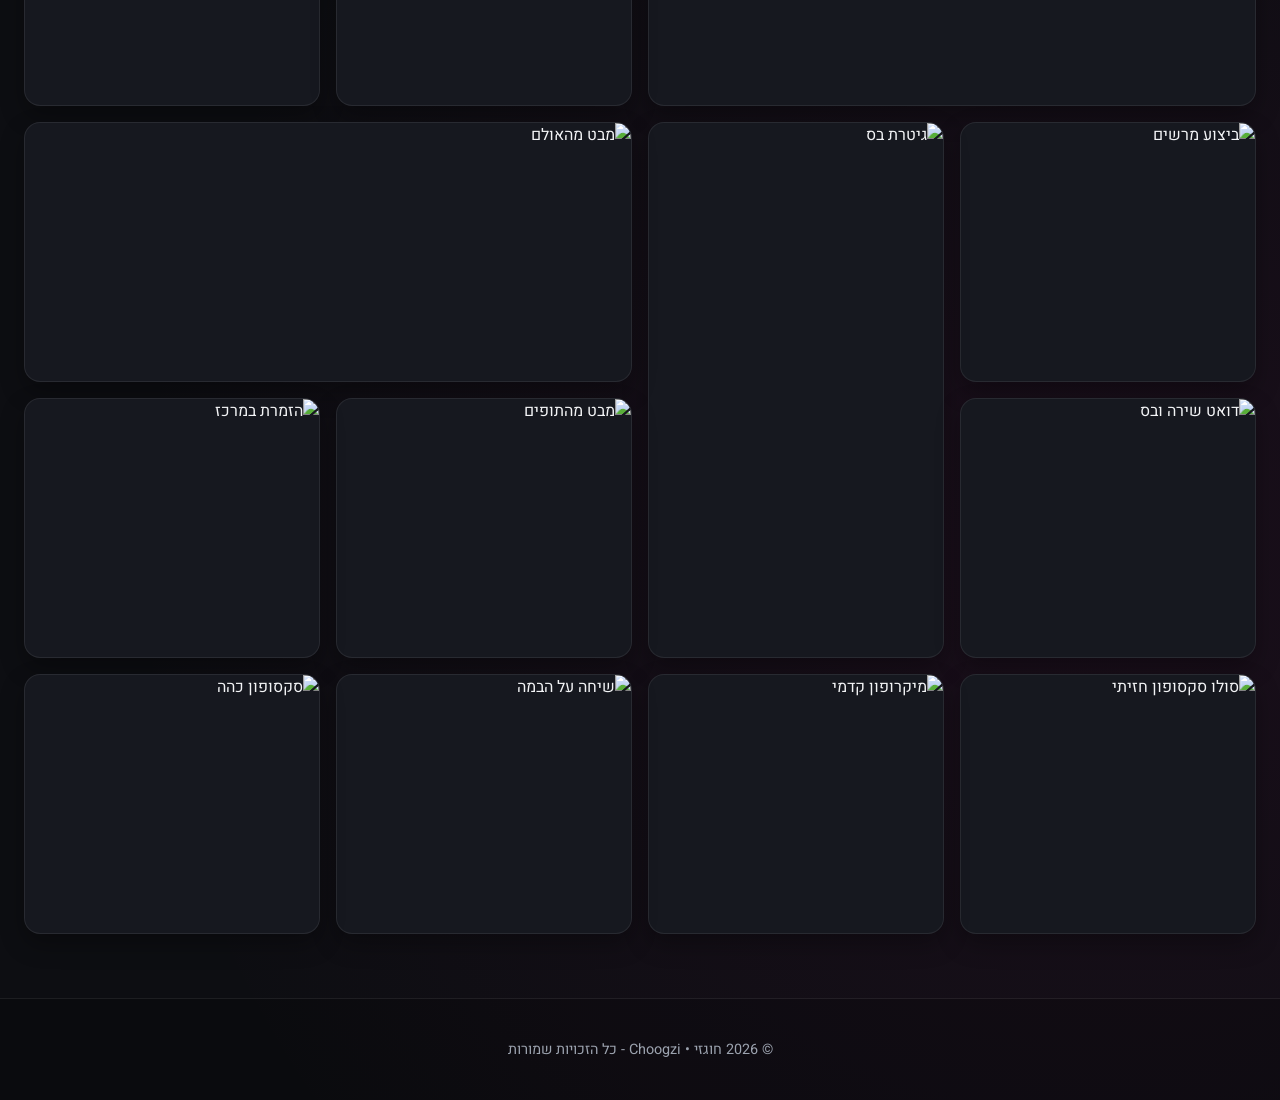
==== commit f3c458ba: "Remove category filter buttons and present unified Bento grid gallery" ====
--- a/index.html
+++ b/index.html
@@ -443,13 +443,6 @@
         </a>
     </header>
 
-    <div class="controls">
-        <button class="filter-btn active" onclick="filterGallery('all')">הכל (19)</button>
-        <button class="filter-btn" onclick="filterGallery('band')">הלהקה בלייב</button>
-        <button class="filter-btn" onclick="filterGallery('solos')">סולואים וכלים</button>
-        <button class="filter-btn" onclick="filterGallery('bow')">סיום והקידה</button>
-    </div>
-
     <main>
         <div class="gallery-grid" id="gallery">
             <!-- Dynamic Bento Grid Items -->
@@ -633,21 +626,13 @@
             }
         ];
 
-        let currentFiltered = [...galleryData];
         let currentIndex = 0;
-
         const gallery = document.getElementById('gallery');
 
-        function renderGallery(filter = 'all') {
+        function renderGallery() {
             gallery.innerHTML = '';
             
-            if (filter === 'all') {
-                currentFiltered = [...galleryData];
-            } else {
-                currentFiltered = galleryData.filter(item => item.category === filter);
-            }
-
-            currentFiltered.forEach((item, index) => {
+            galleryData.forEach((item, index) => {
                 const card = document.createElement('div');
                 card.className = `gallery-item ${item.layout || 'standard'}`;
                 card.onclick = () => openLightbox(index);
@@ -671,12 +656,6 @@
             });
         }
 
-        function filterGallery(category) {
-            document.querySelectorAll('.filter-btn').forEach(btn => btn.classList.remove('active'));
-            event.target.classList.add('active');
-            renderGallery(category);
-        }
-
         /* Lightbox Functions */
         function openLightbox(index) {
             currentIndex = index;
@@ -694,16 +673,16 @@
 
         function navigateLightbox(direction) {
             currentIndex += direction;
-            if (currentIndex < 0) currentIndex = currentFiltered.length - 1;
-            if (currentIndex >= currentFiltered.length) currentIndex = 0;
+            if (currentIndex < 0) currentIndex = galleryData.length - 1;
+            if (currentIndex >= galleryData.length) currentIndex = 0;
             updateLightbox();
         }
 
         function updateLightbox() {
-            const item = currentFiltered[currentIndex];
+            const item = galleryData[currentIndex];
             document.getElementById('lb-img').src = item.src;
             document.getElementById('lb-caption').textContent = `${item.title} — ${item.sub}`;
-            document.getElementById('lb-counter').textContent = `${currentIndex + 1} / ${currentFiltered.length}`;
+            document.getElementById('lb-counter').textContent = `${currentIndex + 1} / ${galleryData.length}`;
         }
 
         /* Keyboard Shortcuts */
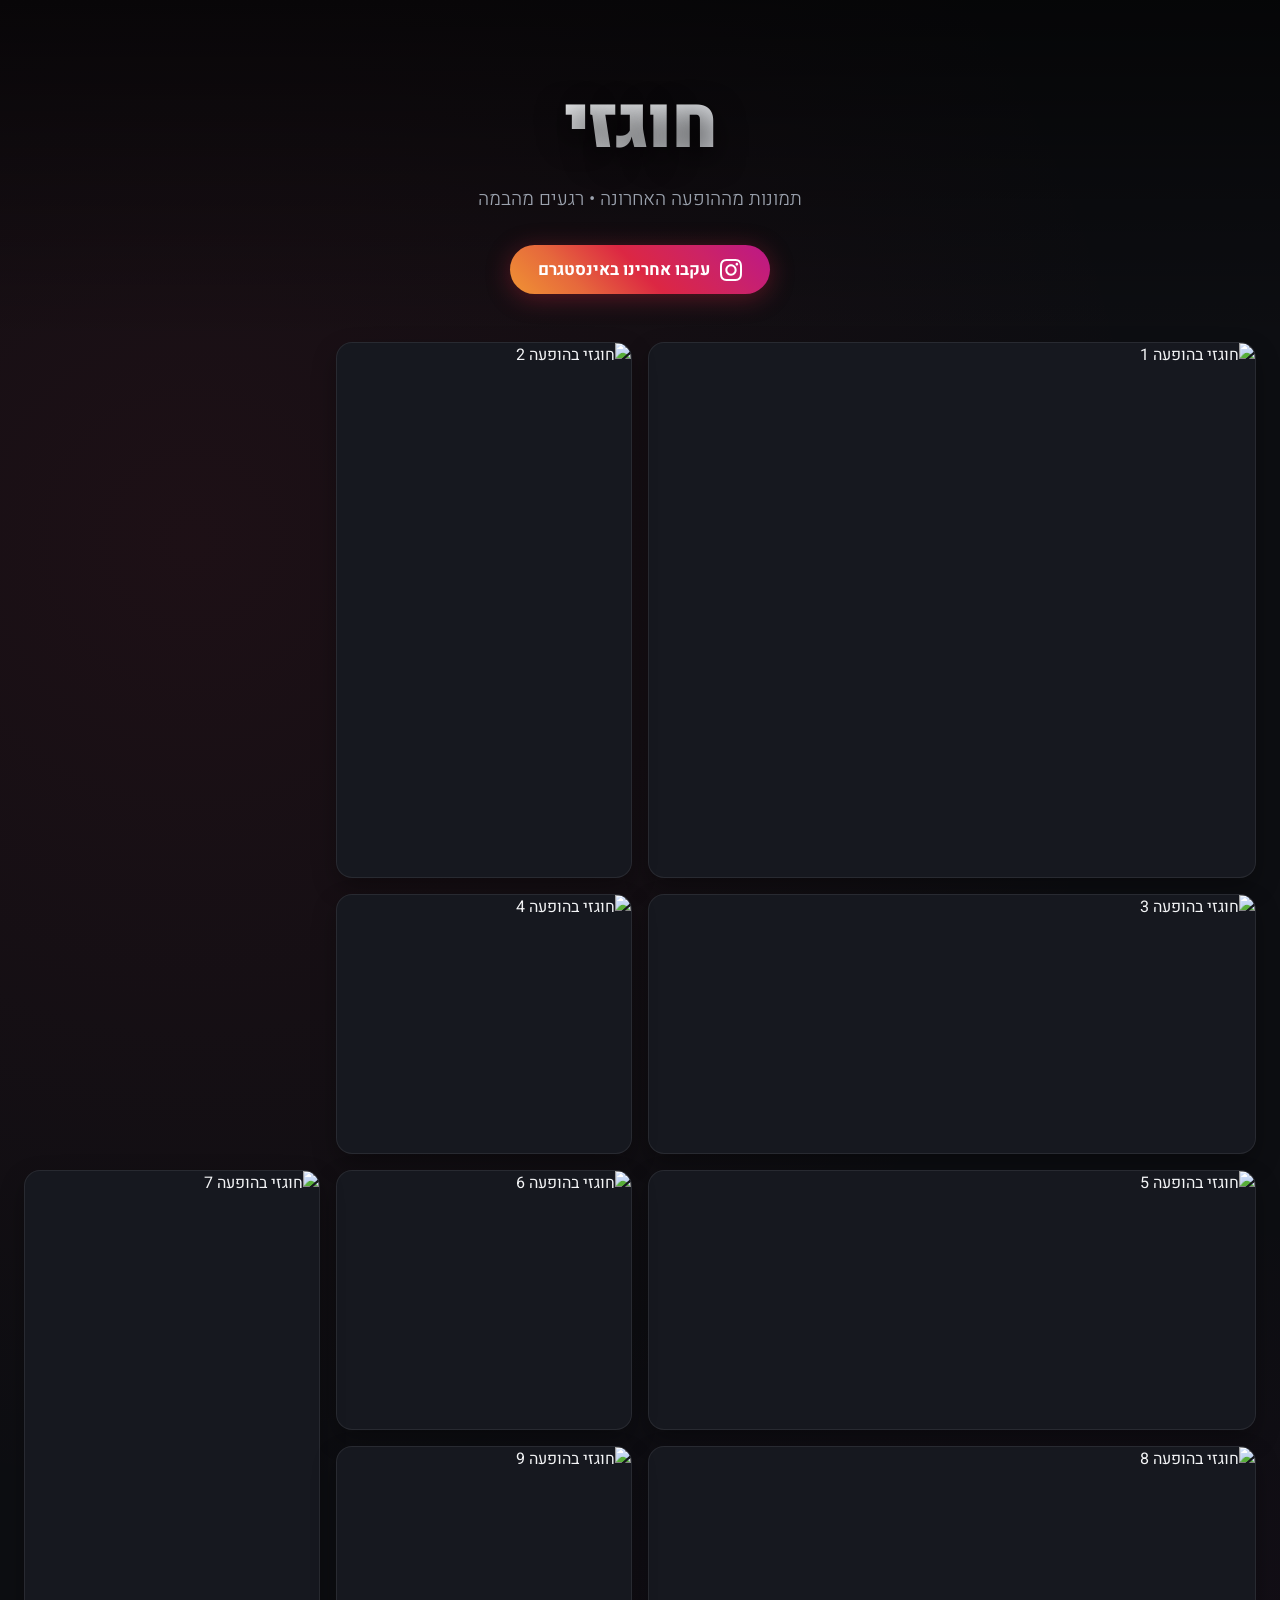
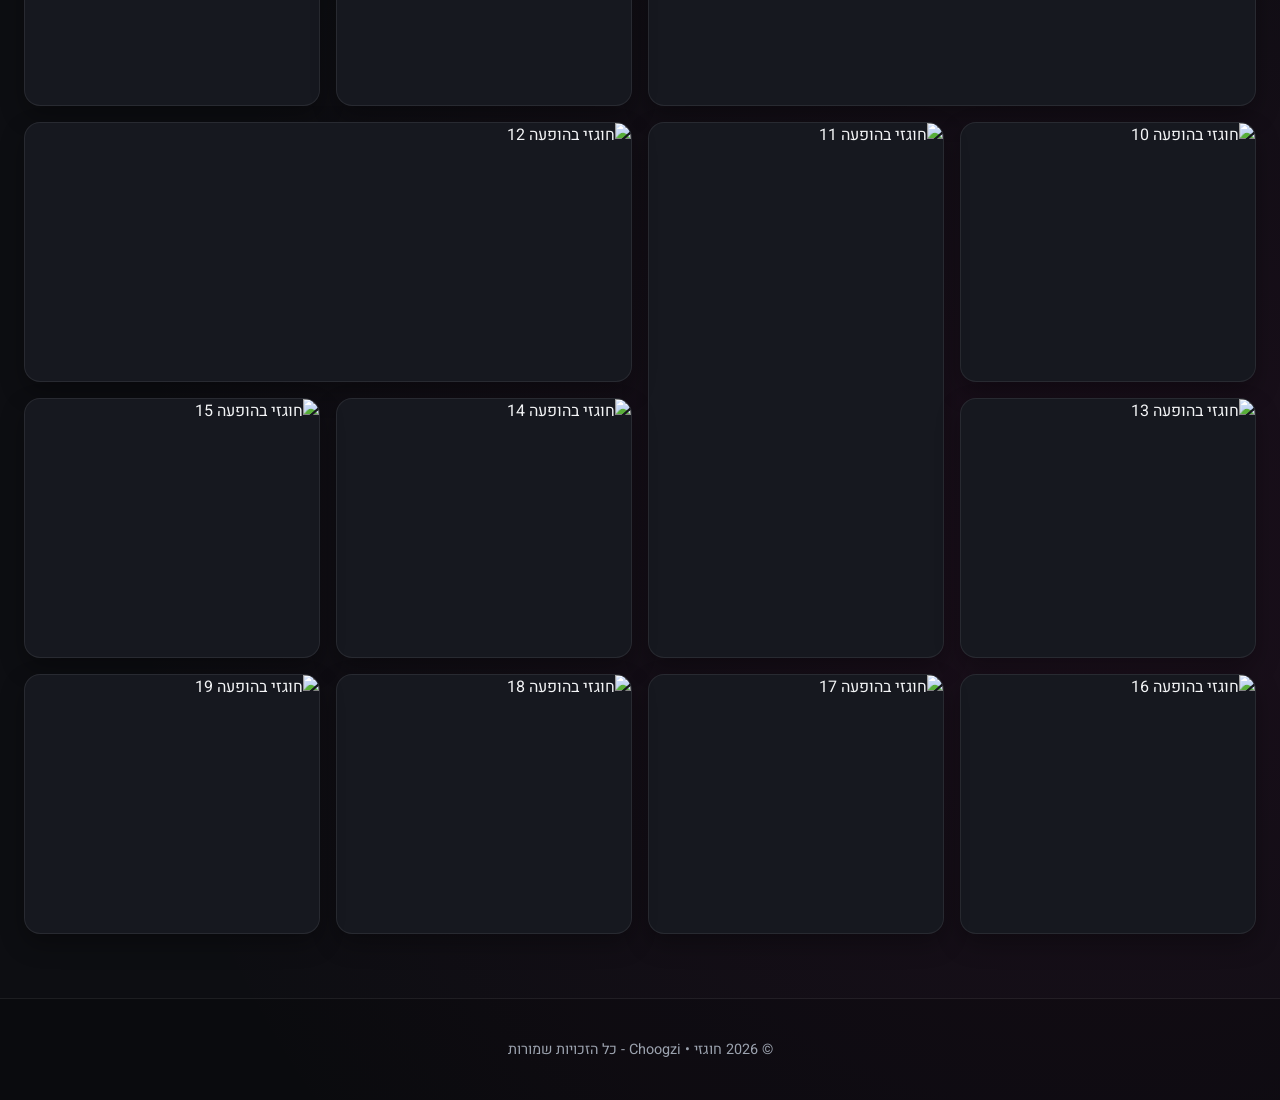
==== commit ae0e381b: "Remove text overlays and captions from gallery items and lightbox" ====
--- a/index.html
+++ b/index.html
@@ -460,7 +460,6 @@
         <div class="lightbox-content">
             <img id="lb-img" class="lightbox-img" src="" alt="תמונה מגדלת">
         </div>
-        <div class="lightbox-caption" id="lb-caption"></div>
     </div>
 
     <footer>
@@ -638,7 +637,7 @@
                 card.onclick = () => openLightbox(index);
                 
                 card.innerHTML = `
-                    <img src="${item.src}" alt="${item.title}" loading="lazy">
+                    <img src="${item.src}" alt="חוגזי בהופעה ${index + 1}" loading="lazy">
                     <div class="zoom-icon">
                         <svg width="18" height="18" viewBox="0 0 24 24" fill="none" stroke="currentColor" stroke-width="2">
                             <circle cx="11" cy="11" r="8"/>
@@ -647,10 +646,6 @@
                             <line x1="8" y1="11" x2="14" y2="11"/>
                         </svg>
                     </div>
-                    <div class="item-overlay">
-                        <div class="overlay-title">${item.title}</div>
-                        <div class="overlay-sub">${item.sub}</div>
-                    </div>
                 `;
                 gallery.appendChild(card);
             });
@@ -681,7 +676,6 @@
         function updateLightbox() {
             const item = galleryData[currentIndex];
             document.getElementById('lb-img').src = item.src;
-            document.getElementById('lb-caption').textContent = `${item.title} — ${item.sub}`;
             document.getElementById('lb-counter').textContent = `${currentIndex + 1} / ${galleryData.length}`;
         }
 
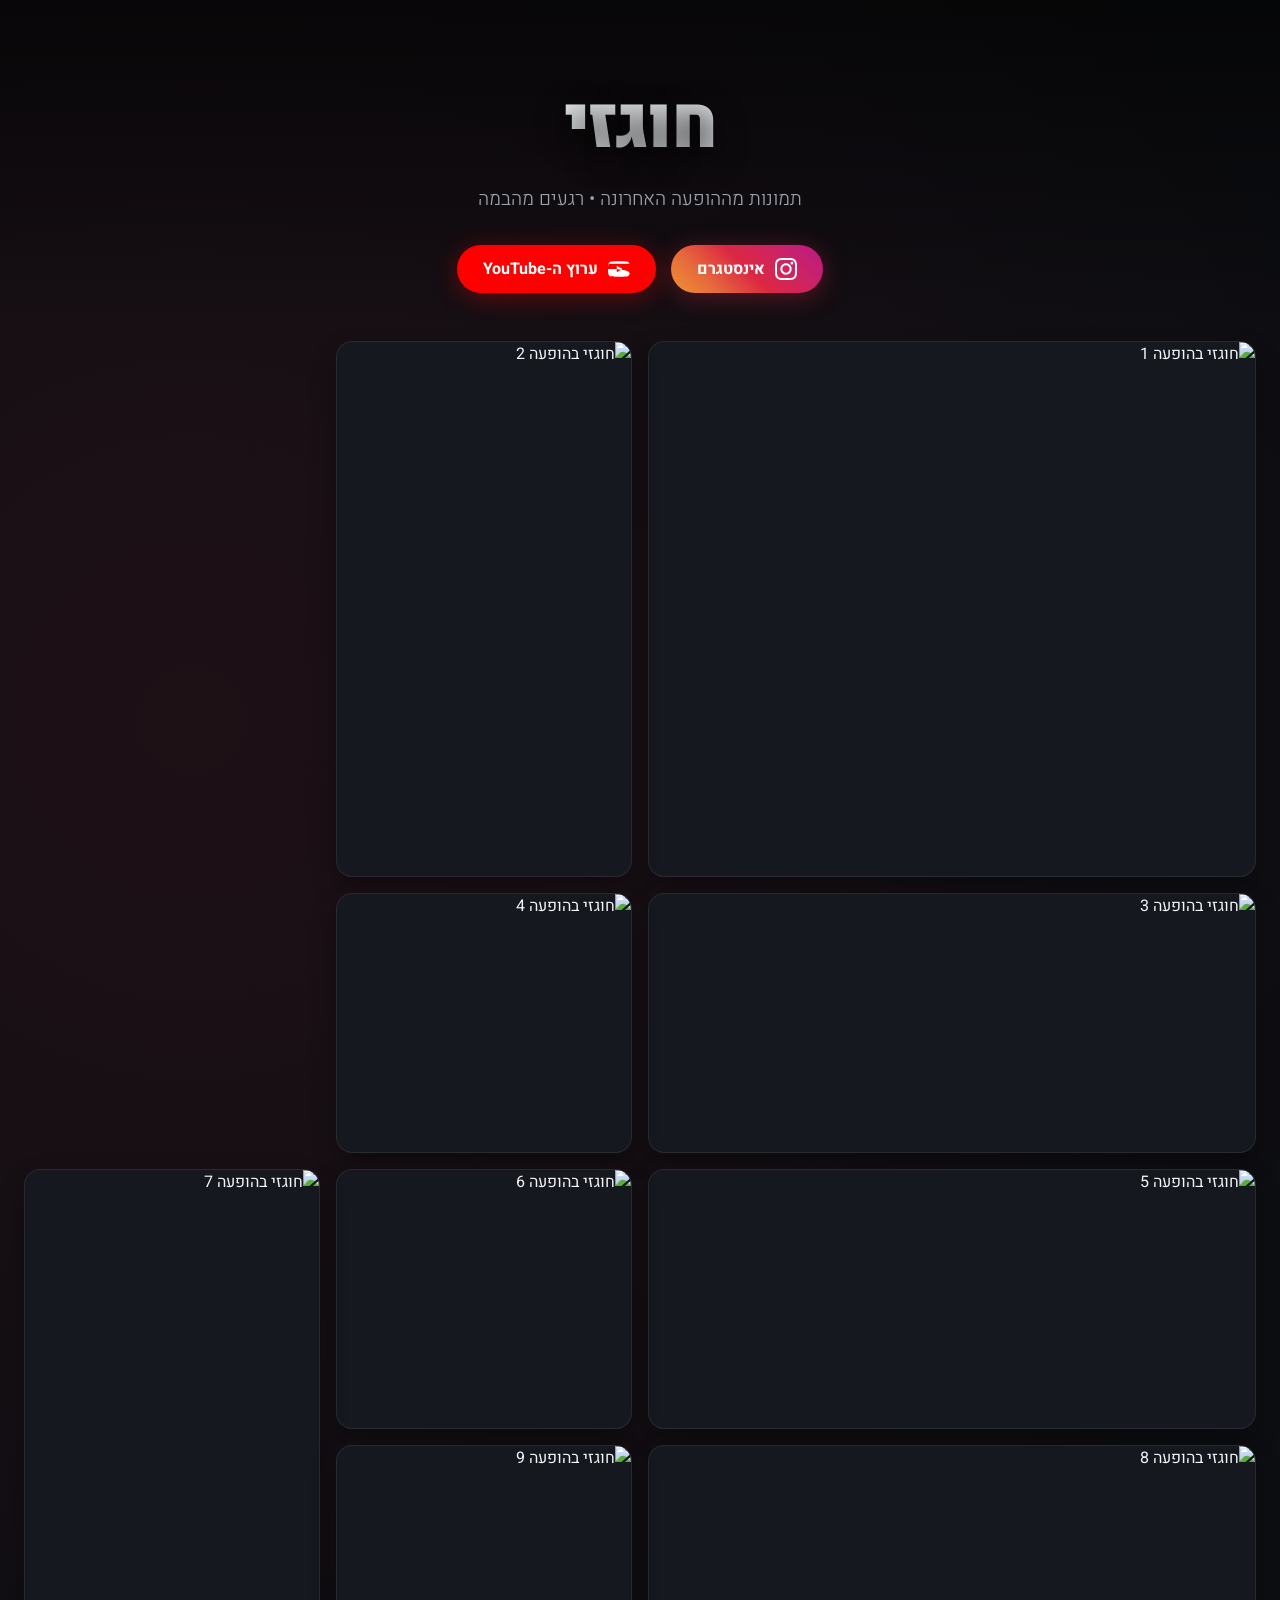
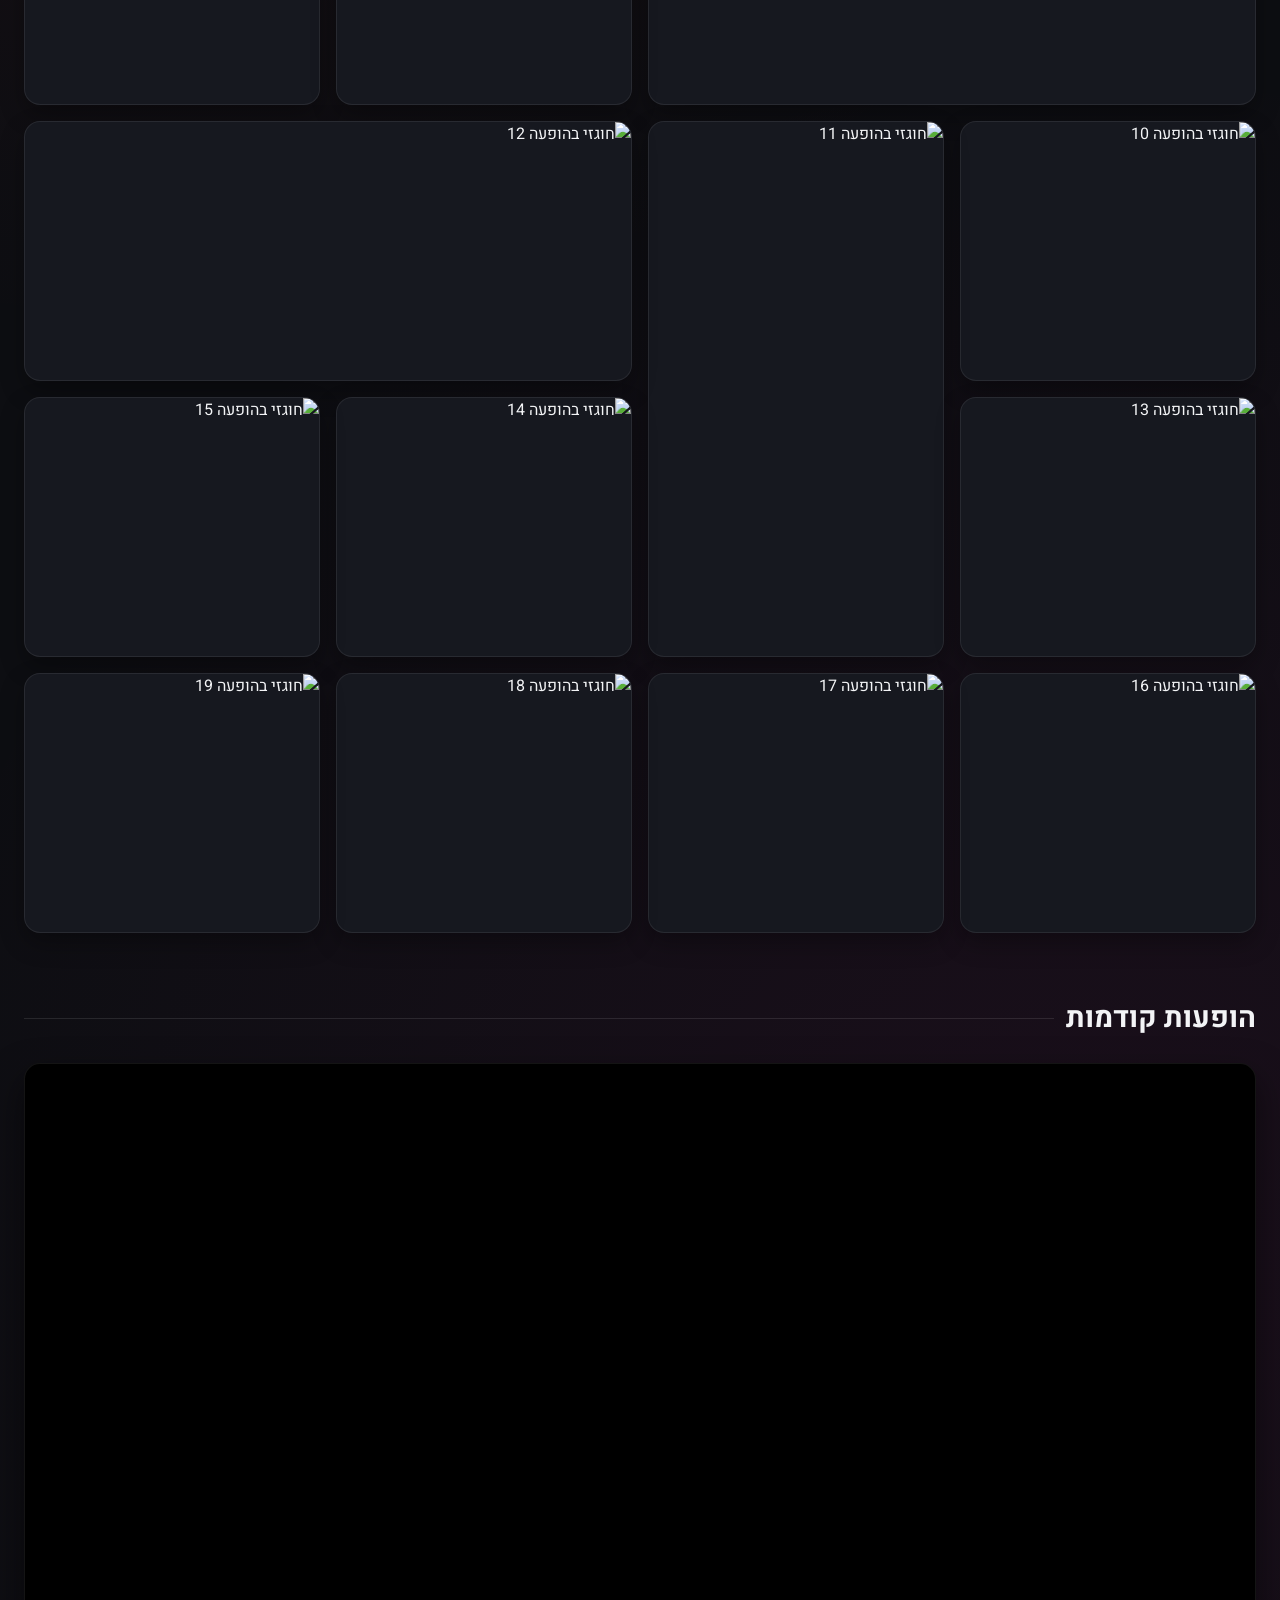
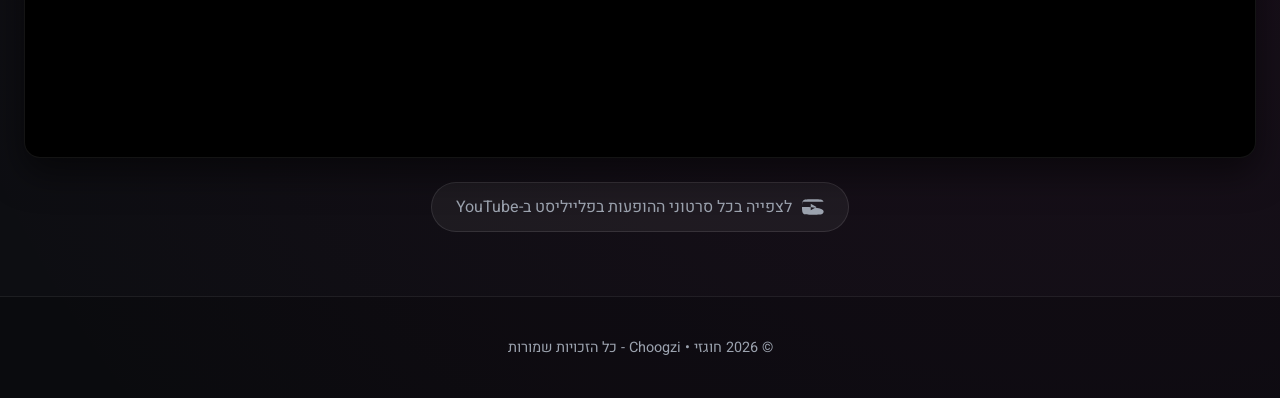
==== commit 62750838: "Add YouTube embedded video section for past shows and YouTube playlist button" ====
--- a/index.html
+++ b/index.html
@@ -3,7 +3,7 @@
 <head>
     <meta charset="UTF-8">
     <meta name="viewport" content="width=device-width, initial-scale=1.0">
-    <title>חוגזי | Choogzi - הופעה חיה</title>
+    <title>חוגזי | Choogzi - הופעות חיות וגלרייה</title>
     
     <!-- Google Fonts -->
     <link rel="preconnect" href="https://fonts.googleapis.com">
@@ -68,6 +68,14 @@
             margin-bottom: 2rem;
         }
 
+        .social-buttons {
+            display: flex;
+            justify-content: center;
+            align-items: center;
+            gap: 15px;
+            flex-wrap: wrap;
+        }
+
         .insta-btn {
             display: inline-flex;
             align-items: center;
@@ -75,10 +83,10 @@
             background: var(--insta-grad);
             color: #ffffff;
             text-decoration: none;
-            padding: 12px 28px;
+            padding: 12px 26px;
             border-radius: 50px;
             font-weight: 700;
-            font-size: 1.05rem;
+            font-size: 1rem;
             box-shadow: 0 4px 25px rgba(220, 39, 67, 0.35);
             transition: all 0.3s cubic-bezier(0.175, 0.885, 0.32, 1.275);
         }
@@ -88,49 +96,31 @@
             box-shadow: 0 8px 35px rgba(220, 39, 67, 0.55);
         }
 
-        .insta-btn svg {
+        .yt-btn {
+            display: inline-flex;
+            align-items: center;
+            gap: 10px;
+            background: #FF0000;
+            color: #ffffff;
+            text-decoration: none;
+            padding: 12px 26px;
+            border-radius: 50px;
+            font-weight: 700;
+            font-size: 1rem;
+            box-shadow: 0 4px 25px rgba(255, 0, 0, 0.35);
+            transition: all 0.3s cubic-bezier(0.175, 0.885, 0.32, 1.275);
+        }
+
+        .yt-btn:hover {
+            transform: translateY(-3px) scale(1.03);
+            box-shadow: 0 8px 35px rgba(255, 0, 0, 0.55);
+            background: #e60000;
+        }
+
+        .insta-btn svg, .yt-btn svg, .yt-playlist-btn svg {
             width: 22px;
             height: 22px;
             fill: currentColor;
-        }
-
-        /* Controls / Filter Section */
-        .controls {
-            max-width: 1280px;
-            margin: 0 auto 2.5rem;
-            padding: 0 1.5rem;
-            display: flex;
-            justify-content: center;
-            flex-wrap: wrap;
-            gap: 10px;
-        }
-
-        .filter-btn {
-            background: var(--glass-bg);
-            border: 1px solid var(--glass-border);
-            color: var(--text-muted);
-            padding: 8px 20px;
-            border-radius: 30px;
-            font-family: inherit;
-            font-size: 0.95rem;
-            font-weight: 500;
-            cursor: pointer;
-            backdrop-filter: blur(10px);
-            transition: all 0.25s ease;
-        }
-
-        .filter-btn:hover {
-            color: #fff;
-            border-color: rgba(255, 255, 255, 0.25);
-            background: rgba(255, 255, 255, 0.08);
-        }
-
-        .filter-btn.active {
-            background: #ffffff;
-            color: #000000;
-            border-color: #ffffff;
-            font-weight: 700;
-            box-shadow: 0 4px 15px rgba(255, 255, 255, 0.2);
         }
 
         /* Main Container */
@@ -142,12 +132,29 @@
             padding: 0 1.5rem 4rem;
         }
 
+        .section-title {
+            font-size: 1.8rem;
+            font-weight: 700;
+            margin-bottom: 1.5rem;
+            display: flex;
+            align-items: center;
+            gap: 12px;
+        }
+
+        .section-title::after {
+            content: '';
+            flex: 1;
+            height: 1px;
+            background: rgba(255, 255, 255, 0.1);
+        }
+
         /* Bento Grid Gallery */
         .gallery-grid {
             display: grid;
             grid-template-columns: repeat(4, 1fr);
             grid-auto-rows: 260px;
             gap: 16px;
+            margin-bottom: 4rem;
         }
 
         .gallery-item {
@@ -161,7 +168,6 @@
             transition: all 0.4s cubic-bezier(0.165, 0.84, 0.44, 1);
         }
 
-        /* Bento spans for variety */
         .gallery-item.featured {
             grid-column: span 2;
             grid-row: span 2;
@@ -194,44 +200,6 @@
 
         .gallery-item:hover img {
             transform: scale(1.07);
-        }
-
-        /* Hover Overlay */
-        .item-overlay {
-            position: absolute;
-            inset: 0;
-            background: linear-gradient(180deg, transparent 40%, rgba(0, 0, 0, 0.85) 100%);
-            opacity: 0;
-            display: flex;
-            flex-direction: column;
-            justify-content: flex-end;
-            padding: 20px;
-            transition: opacity 0.3s ease;
-        }
-
-        .gallery-item:hover .item-overlay {
-            opacity: 1;
-        }
-
-        .overlay-title {
-            font-size: 1.1rem;
-            font-weight: 700;
-            color: #fff;
-            margin-bottom: 4px;
-            transform: translateY(10px);
-            transition: transform 0.3s ease;
-        }
-
-        .overlay-sub {
-            font-size: 0.85rem;
-            color: var(--text-muted);
-            transform: translateY(10px);
-            transition: transform 0.3s ease 0.05s;
-        }
-
-        .gallery-item:hover .overlay-title,
-        .gallery-item:hover .overlay-sub {
-            transform: translateY(0);
         }
 
         .zoom-icon {
@@ -258,7 +226,58 @@
             opacity: 1;
         }
 
-        /* Lightbox Modal with Navigation */
+        /* Video Section */
+        .video-section {
+            margin-top: 2rem;
+        }
+
+        .video-container {
+            position: relative;
+            width: 100%;
+            padding-bottom: 56.25%; /* 16:9 Aspect Ratio */
+            height: 0;
+            border-radius: 16px;
+            overflow: hidden;
+            box-shadow: 0 15px 35px rgba(0,0,0,0.5);
+            border: 1px solid var(--glass-border);
+            background: #000;
+        }
+
+        .video-container iframe {
+            position: absolute;
+            top: 0;
+            left: 0;
+            width: 100%;
+            height: 100%;
+        }
+
+        .more-videos {
+            text-align: center;
+            margin-top: 1.5rem;
+        }
+
+        .yt-playlist-btn {
+            display: inline-flex;
+            align-items: center;
+            gap: 10px;
+            color: var(--text-muted);
+            text-decoration: none;
+            font-size: 1rem;
+            padding: 12px 24px;
+            border-radius: 30px;
+            background: rgba(255,255,255,0.05);
+            border: 1px solid rgba(255,255,255,0.1);
+            transition: all 0.25s ease;
+        }
+
+        .yt-playlist-btn:hover {
+            color: #fff;
+            background: rgba(255,0,0,0.2);
+            border-color: rgba(255,0,0,0.4);
+            transform: translateY(-2px);
+        }
+
+        /* Lightbox Modal */
         .lightbox {
             display: none;
             position: fixed;
@@ -286,7 +305,7 @@
         .lightbox-content {
             position: relative;
             max-width: 90vw;
-            max-height: 82vh;
+            max-height: 85vh;
             display: flex;
             justify-content: center;
             align-items: center;
@@ -294,21 +313,13 @@
 
         .lightbox-img {
             max-width: 100%;
-            max-height: 82vh;
+            max-height: 85vh;
             border-radius: 12px;
             box-shadow: 0 25px 60px rgba(0, 0, 0, 0.9);
             object-fit: contain;
             border: 1px solid rgba(255, 255, 255, 0.1);
         }
 
-        .lightbox-caption {
-            margin-top: 15px;
-            color: var(--text-muted);
-            font-size: 1rem;
-            text-align: center;
-        }
-
-        /* Nav Controls */
         .lb-btn {
             position: absolute;
             background: rgba(255, 255, 255, 0.1);
@@ -376,7 +387,7 @@
             background: rgba(0, 0, 0, 0.2);
         }
 
-        /* Responsive Breakpoints */
+        /* Responsive */
         @media (max-width: 1024px) {
             .gallery-grid {
                 grid-template-columns: repeat(3, 1fr);
@@ -402,7 +413,6 @@
                 grid-row: span 1;
             }
 
-            /* On mobile, allow the first highlight to span 2 cols */
             .gallery-item.featured {
                 grid-column: span 2;
                 grid-row: span 2;
@@ -435,18 +445,46 @@
         <h1 class="band-logo">חוגזי</h1>
         <p class="band-subtitle">תמונות מההופעה האחרונה • רגעים מהבמה</p>
         
-        <a href="https://www.instagram.com/choogzi?igsh=MWs2Nnl0eXBmcjlxZg==" target="_blank" rel="noopener noreferrer" class="insta-btn">
-            <svg viewBox="0 0 24 24">
-                <path d="M12 2.163c3.204 0 3.584.012 4.85.07 3.252.148 4.771 1.691 4.919 4.919.058 1.265.069 1.645.069 4.849 0 3.205-.012 3.584-.069 4.849-.149 3.225-1.664 4.771-4.919 4.919-1.266.058-1.644.07-4.85.07-3.204 0-3.584-.012-4.849-.07-3.26-.149-4.771-1.699-4.919-4.92-.058-1.265-.07-1.644-.07-4.849 0-3.204.013-3.583.07-4.849.149-3.227 1.664-4.771 4.919-4.919 1.266-.057 1.645-.069 4.849-.069zm0-2.163c-3.259 0-3.667.014-4.947.072-4.358.2-6.78 2.618-6.98 6.98-.059 1.281-.073 1.689-.073 4.948 0 3.259.014 3.668.072 4.948.2 4.358 2.618 6.78 6.98 6.98 1.281.058 1.689.072 4.948.072 3.259 0 3.668-.014 4.948-.072 4.354-.2 6.782-2.618 6.979-6.98.059-1.28.073-1.689.073-4.948 0-3.259-.014-3.667-.072-4.947-.196-4.354-2.617-6.78-6.979-6.98-1.281-.059-1.69-.073-4.949-.073zm0 5.838c-3.403 0-6.162 2.759-6.162 6.162s2.759 6.163 6.162 6.163 6.162-2.759 6.162-6.163c0-3.403-2.759-6.162-6.162-6.162zm0 10.162c-2.209 0-4-1.79-4-4 0-2.209 1.791-4 4-4s4 1.791 4 4c0 2.21-1.791 4-4 4zm6.406-11.845c-.796 0-1.441.645-1.441 1.44s.645 1.44 1.441 1.44c.795 0 1.439-.645 1.439-1.44s-.644-1.44-1.439-1.44z"/>
-            </svg>
-            עקבו אחרינו באינסטגרם
-        </a>
+        <div class="social-buttons">
+            <a href="https://www.instagram.com/choogzi?igsh=MWs2Nnl0eXBmcjlxZg==" target="_blank" rel="noopener noreferrer" class="insta-btn">
+                <svg viewBox="0 0 24 24">
+                    <path d="M12 2.163c3.204 0 3.584.012 4.85.07 3.252.148 4.771 1.691 4.919 4.919.058 1.265.069 1.645.069 4.849 0 3.205-.012 3.584-.069 4.849-.149 3.225-1.664 4.771-4.919 4.919-1.266.058-1.644.07-4.85.07-3.204 0-3.584-.012-4.849-.07-3.26-.149-4.771-1.699-4.919-4.92-.058-1.265-.07-1.644-.07-4.849 0-3.204.013-3.583.07-4.849.149-3.227 1.664-4.771 4.919-4.919 1.266-.057 1.645-.069 4.849-.069zm0-2.163c-3.259 0-3.667.014-4.947.072-4.358.2-6.78 2.618-6.98 6.98-.059 1.281-.073 1.689-.073 4.948 0 3.259.014 3.668.072 4.948.2 4.358 2.618 6.78 6.98 6.98 1.281.058 1.689.072 4.948.072 3.259 0 3.668-.014 4.948-.072 4.354-.2 6.782-2.618 6.979-6.98.059-1.28.073-1.689.073-4.948 0-3.259-.014-3.667-.072-4.947-.196-4.354-2.617-6.78-6.979-6.98-1.281-.059-1.69-.073-4.949-.073zm0 5.838c-3.403 0-6.162 2.759-6.162 6.162s2.759 6.163 6.162 6.163 6.162-2.759 6.162-6.163c0-3.403-2.759-6.162-6.162-6.162zm0 10.162c-2.209 0-4-1.79-4-4 0-2.209 1.791-4 4-4s4 1.791 4 4c0 2.21-1.791 4-4 4zm6.406-11.845c-.796 0-1.441.645-1.441 1.44s.645 1.44 1.441 1.44c.795 0 1.439-.645 1.439-1.44s-.644-1.44-1.439-1.44z"/>
+                </svg>
+                אינסטגרם
+            </a>
+
+            <a href="https://youtube.com/playlist?list=PLPj09wFJNFpYgmu6w5YVlObxvA_Ni5OAb&si=axqIDgFxTZqVbGwa" target="_blank" rel="noopener noreferrer" class="yt-btn">
+                <svg viewBox="0 0 24 24">
+                    <path d="M23.498 6.186a3.016 3.016 0 0 0-2.122-2.136C19.505 3.545 12 3.545 12 3.545s-7.505 0-9.377.505A3.017 3.017 0 0 0 .502 6.186C0 8.07 0 12 0 12s0 3.93.502 5.814a3.016 3.016 0 0 0 2.122 2.136c1.871.505 9.376.505 9.376.505s7.505 0 9.377-.505a3.015 3.015 0 0 0 2.122-2.136C24 15.93 24 12 0 12s0-3.93-.502-5.814zM9.545 15.568V8.432L15.818 12l-6.273 3.568z"/>
+                </svg>
+                ערוץ ה-YouTube
+            </a>
+        </div>
     </header>
 
     <main>
         <div class="gallery-grid" id="gallery">
             <!-- Dynamic Bento Grid Items -->
         </div>
+
+        <section class="video-section">
+            <h2 class="section-title">הופעות קודמות</h2>
+            <div class="video-container">
+                <iframe 
+                    src="https://www.youtube.com/embed/y6Sfx8qN6NE" 
+                    title="חוגזי - הופעה חיה" 
+                    frameborder="0" 
+                    allow="accelerometer; autoplay; clipboard-write; encrypted-media; gyroscope; picture-in-picture; web-share" 
+                    allowfullscreen>
+                </iframe>
+            </div>
+            <div class="more-videos">
+                <a href="https://youtube.com/playlist?list=PLPj09wFJNFpYgmu6w5YVlObxvA_Ni5OAb&si=axqIDgFxTZqVbGwa" target="_blank" rel="noopener noreferrer" class="yt-playlist-btn">
+                    <svg viewBox="0 0 24 24"><path d="M23.498 6.186a3.016 3.016 0 0 0-2.122-2.136C19.505 3.545 12 3.545 12 3.545s-7.505 0-9.377.505A3.017 3.017 0 0 0 .502 6.186C0 8.07 0 12 0 12s0 3.93.502 5.814a3.016 3.016 0 0 0 2.122 2.136c1.871.505 9.376.505 9.376.505s7.505 0 9.377-.505a3.015 3.015 0 0 0 2.122-2.136C24 15.93 24 12 0 12s0-3.93-.502-5.814zM9.545 15.568V8.432L15.818 12l-6.273 3.568z"/></svg>
+                    לצפייה בכל סרטוני ההופעות בפלייליסט ב-YouTube
+                </a>
+            </div>
+        </section>
     </main>
 
     <!-- Lightbox Modal -->
@@ -471,158 +509,25 @@
 
         // Structured Gallery Items
         const galleryData = [
-            {
-                id: 8,
-                src: 'https://maoryaron-webpage-storage.s3.eu-north-1.amazonaws.com/choogzi-live-8.jpg',
-                title: 'חוגזי בלייב',
-                sub: 'הלהקה בהרכב מלא תחת תאורה כחולה',
-                category: 'band',
-                layout: 'featured'
-            },
-            {
-                id: 14,
-                src: 'https://maoryaron-webpage-storage.s3.eu-north-1.amazonaws.com/choogzi-live-14.jpg',
-                title: 'סולו סקסופון',
-                sub: 'תאורה צבעונית ואנרגיה על הבמה',
-                category: 'solos',
-                layout: 'tall'
-            },
-            {
-                id: 7,
-                src: 'https://maoryaron-webpage-storage.s3.eu-north-1.amazonaws.com/choogzi-live-7.jpg',
-                title: 'תודה לקהל',
-                sub: 'חיבוק קבוצתי של חברי הלהקה בסיום',
-                category: 'bow',
-                layout: 'wide'
-            },
-            {
-                id: 5,
-                src: 'https://maoryaron-webpage-storage.s3.eu-north-1.amazonaws.com/choogzi-live-5.jpg',
-                title: 'הפדאלבורד',
-                sub: 'ציוד הגיטרות על הבמה',
-                category: 'solos',
-                layout: 'standard'
-            },
-            {
-                id: 11,
-                src: 'https://maoryaron-webpage-storage.s3.eu-north-1.amazonaws.com/choogzi-live-11.jpg',
-                title: 'אורות הבמה',
-                sub: 'חוגזי בביצוע אנרגטי',
-                category: 'band',
-                layout: 'wide'
-            },
-            {
-                id: 1,
-                src: 'https://maoryaron-webpage-storage.s3.eu-north-1.amazonaws.com/choogzi-live-1.jpg',
-                title: 'גיטרה ושירה',
-                sub: 'תאורת מאג׳נטה דרמטית',
-                category: 'solos',
-                layout: 'standard'
-            },
-            {
-                id: 15,
-                src: 'https://maoryaron-webpage-storage.s3.eu-north-1.amazonaws.com/choogzi-live-15.jpg',
-                title: 'סקסופון מקרוב',
-                sub: 'רגעי הסולו הסוחפים',
-                category: 'solos',
-                layout: 'tall'
-            },
-            {
-                id: 9,
-                src: 'https://maoryaron-webpage-storage.s3.eu-north-1.amazonaws.com/choogzi-live-9.jpg',
-                title: 'הקידה המסורתית',
-                sub: 'מודים לקהל בסוף ההופעה',
-                category: 'bow',
-                layout: 'wide'
-            },
-            {
-                id: 2,
-                src: 'https://maoryaron-webpage-storage.s3.eu-north-1.amazonaws.com/choogzi-live-2.jpg',
-                title: 'מערכת התופים',
-                sub: 'Tama Drums בתאורת אדומה',
-                category: 'solos',
-                layout: 'standard'
-            },
-            {
-                id: 12,
-                src: 'https://maoryaron-webpage-storage.s3.eu-north-1.amazonaws.com/choogzi-live-12.jpg',
-                title: 'ביצוע מרשים',
-                sub: 'שירה ועוצמה על הבמה',
-                category: 'band',
-                layout: 'standard'
-            },
-            {
-                id: 18,
-                src: 'https://maoryaron-webpage-storage.s3.eu-north-1.amazonaws.com/choogzi-live-18.jpg',
-                title: 'גיטרת בס',
-                sub: 'Fender Jazz Bass מקרוב',
-                category: 'solos',
-                layout: 'tall'
-            },
-            {
-                id: 3,
-                src: 'https://maoryaron-webpage-storage.s3.eu-north-1.amazonaws.com/choogzi-live-3.jpg',
-                title: 'מבט מהאולם',
-                sub: 'הבמה והקהל בשולחנות',
-                category: 'band',
-                layout: 'wide'
-            },
-            {
-                id: 16,
-                src: 'https://maoryaron-webpage-storage.s3.eu-north-1.amazonaws.com/choogzi-live-16.jpg',
-                title: 'דואט שירה ובס',
-                sub: 'רגע קסום במהלך ההופעה',
-                category: 'band',
-                layout: 'standard'
-            },
-            {
-                id: 4,
-                src: 'https://maoryaron-webpage-storage.s3.eu-north-1.amazonaws.com/choogzi-live-4.jpg',
-                title: 'מבט מהתופים',
-                sub: 'זווית המתופף אל הקהל',
-                category: 'solos',
-                layout: 'standard'
-            },
-            {
-                id: 13,
-                src: 'https://maoryaron-webpage-storage.s3.eu-north-1.amazonaws.com/choogzi-live-13.jpg',
-                title: 'הזמרת במרכז',
-                sub: 'תאורת סגול עמוקה',
-                category: 'band',
-                layout: 'standard'
-            },
-            {
-                id: 17,
-                src: 'https://maoryaron-webpage-storage.s3.eu-north-1.amazonaws.com/choogzi-live-17.jpg',
-                title: 'סולו סקסופון חזיתי',
-                sub: 'צליל ייחודי ועשיר',
-                category: 'solos',
-                layout: 'standard'
-            },
-            {
-                id: 6,
-                src: 'https://maoryaron-webpage-storage.s3.eu-north-1.amazonaws.com/choogzi-live-6.jpg',
-                title: 'מיקרופון קדמי',
-                sub: 'פוקוס על הבמה והקהל ברקע',
-                category: 'solos',
-                layout: 'standard'
-            },
-            {
-                id: 10,
-                src: 'https://maoryaron-webpage-storage.s3.eu-north-1.amazonaws.com/choogzi-live-10.jpg',
-                title: 'שיחה על הבמה',
-                sub: 'מדברים עם הקהל בין השירים',
-                category: 'band',
-                layout: 'standard'
-            },
-            {
-                id: 19,
-                src: 'https://maoryaron-webpage-storage.s3.eu-north-1.amazonaws.com/choogzi-live-19.jpg',
-                title: 'סקסופון כהה',
-                sub: 'תקריב של הכלי המבריק',
-                category: 'solos',
-                layout: 'standard'
-            }
+            { id: 8, src: 'https://maoryaron-webpage-storage.s3.eu-north-1.amazonaws.com/choogzi-live-8.jpg', layout: 'featured' },
+            { id: 14, src: 'https://maoryaron-webpage-storage.s3.eu-north-1.amazonaws.com/choogzi-live-14.jpg', layout: 'tall' },
+            { id: 7, src: 'https://maoryaron-webpage-storage.s3.eu-north-1.amazonaws.com/choogzi-live-7.jpg', layout: 'wide' },
+            { id: 5, src: 'https://maoryaron-webpage-storage.s3.eu-north-1.amazonaws.com/choogzi-live-5.jpg', layout: 'standard' },
+            { id: 11, src: 'https://maoryaron-webpage-storage.s3.eu-north-1.amazonaws.com/choogzi-live-11.jpg', layout: 'wide' },
+            { id: 1, src: 'https://maoryaron-webpage-storage.s3.eu-north-1.amazonaws.com/choogzi-live-1.jpg', layout: 'standard' },
+            { id: 15, src: 'https://maoryaron-webpage-storage.s3.eu-north-1.amazonaws.com/choogzi-live-15.jpg', layout: 'tall' },
+            { id: 9, src: 'https://maoryaron-webpage-storage.s3.eu-north-1.amazonaws.com/choogzi-live-9.jpg', layout: 'wide' },
+            { id: 2, src: 'https://maoryaron-webpage-storage.s3.eu-north-1.amazonaws.com/choogzi-live-2.jpg', layout: 'standard' },
+            { id: 12, src: 'https://maoryaron-webpage-storage.s3.eu-north-1.amazonaws.com/choogzi-live-12.jpg', layout: 'standard' },
+            { id: 18, src: 'https://maoryaron-webpage-storage.s3.eu-north-1.amazonaws.com/choogzi-live-18.jpg', layout: 'tall' },
+            { id: 3, src: 'https://maoryaron-webpage-storage.s3.eu-north-1.amazonaws.com/choogzi-live-3.jpg', layout: 'wide' },
+            { id: 16, src: 'https://maoryaron-webpage-storage.s3.eu-north-1.amazonaws.com/choogzi-live-16.jpg', layout: 'standard' },
+            { id: 4, src: 'https://maoryaron-webpage-storage.s3.eu-north-1.amazonaws.com/choogzi-live-4.jpg', layout: 'standard' },
+            { id: 13, src: 'https://maoryaron-webpage-storage.s3.eu-north-1.amazonaws.com/choogzi-live-13.jpg', layout: 'standard' },
+            { id: 17, src: 'https://maoryaron-webpage-storage.s3.eu-north-1.amazonaws.com/choogzi-live-17.jpg', layout: 'standard' },
+            { id: 6, src: 'https://maoryaron-webpage-storage.s3.eu-north-1.amazonaws.com/choogzi-live-6.jpg', layout: 'standard' },
+            { id: 10, src: 'https://maoryaron-webpage-storage.s3.eu-north-1.amazonaws.com/choogzi-live-10.jpg', layout: 'standard' },
+            { id: 19, src: 'https://maoryaron-webpage-storage.s3.eu-north-1.amazonaws.com/choogzi-live-19.jpg', layout: 'standard' }
         ];
 
         let currentIndex = 0;
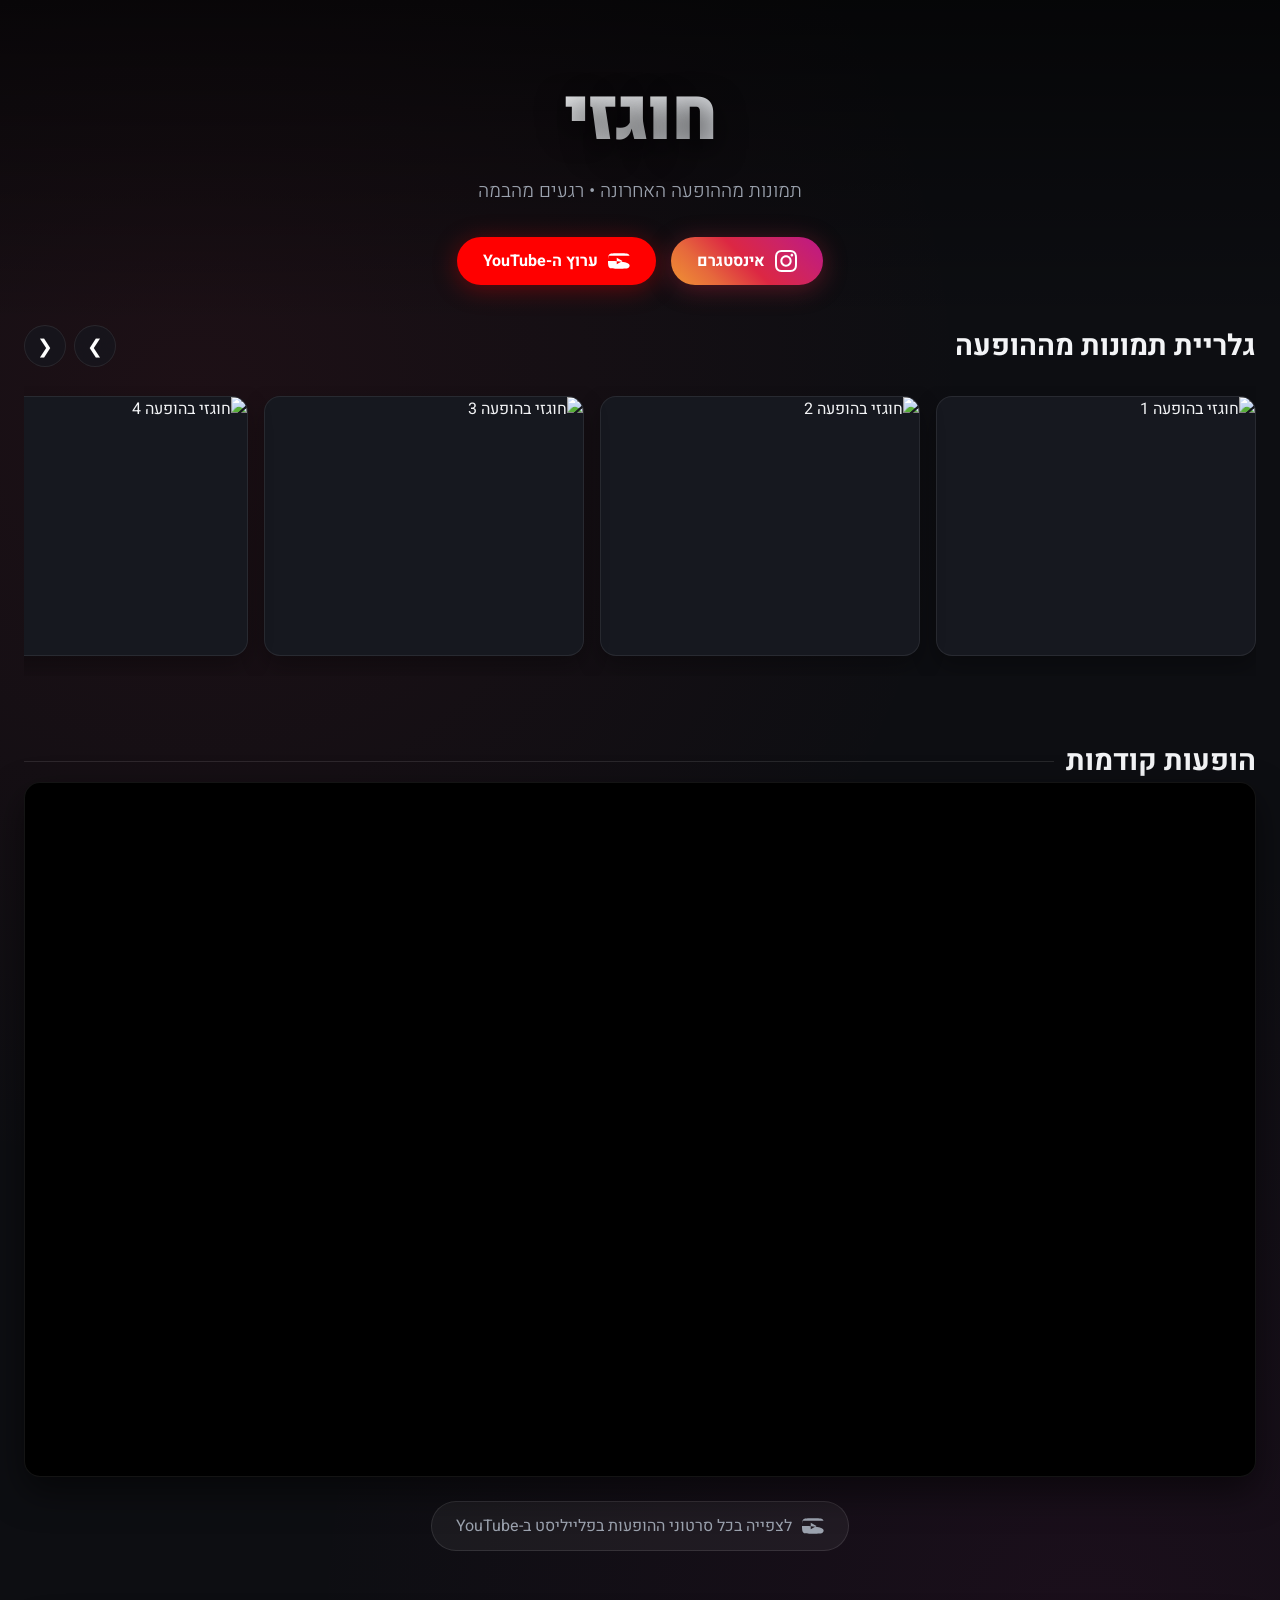
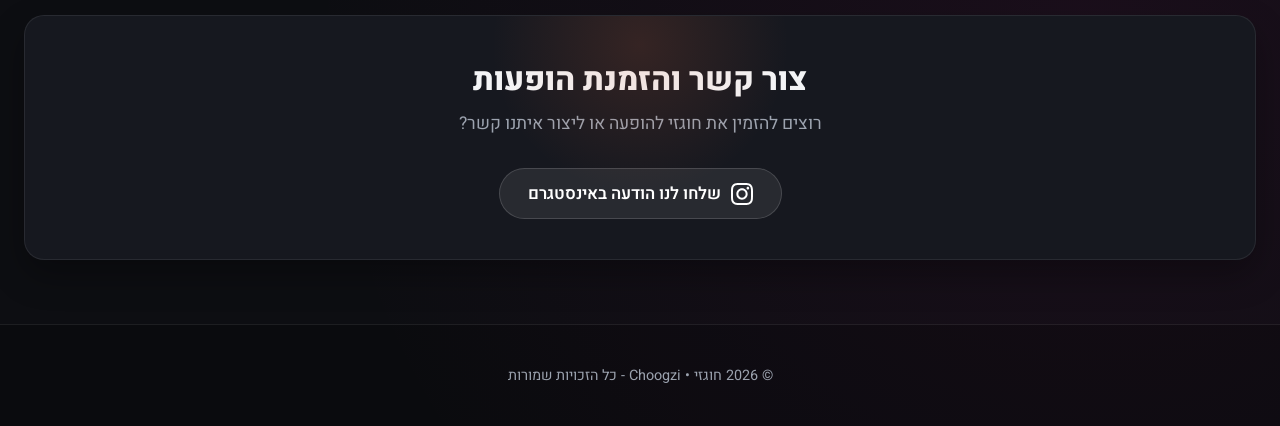
==== commit e11ad5a9: "Redesign photo gallery into a compact horizontal carousel slider and add dedicated Contact Us sectio" ====
--- a/index.html
+++ b/index.html
@@ -44,7 +44,7 @@
 
         /* Header / Hero */
         header {
-            padding: 4.5rem 1.5rem 3rem;
+            padding: 4rem 1.5rem 2.5rem;
             text-align: center;
             position: relative;
             background: linear-gradient(180deg, rgba(0,0,0,0.6) 0%, transparent 100%);
@@ -117,7 +117,7 @@
             background: #e60000;
         }
 
-        .insta-btn svg, .yt-btn svg, .yt-playlist-btn svg {
+        .insta-btn svg, .yt-btn svg, .yt-playlist-btn svg, .contact-btn svg {
             width: 22px;
             height: 22px;
             fill: currentColor;
@@ -132,10 +132,16 @@
             padding: 0 1.5rem 4rem;
         }
 
+        .section-header {
+            display: flex;
+            justify-content: space-between;
+            align-items: center;
+            margin-bottom: 1.2rem;
+        }
+
         .section-title {
             font-size: 1.8rem;
             font-weight: 700;
-            margin-bottom: 1.5rem;
             display: flex;
             align-items: center;
             gap: 12px;
@@ -148,16 +154,76 @@
             background: rgba(255, 255, 255, 0.1);
         }
 
-        /* Bento Grid Gallery */
-        .gallery-grid {
-            display: grid;
-            grid-template-columns: repeat(4, 1fr);
-            grid-auto-rows: 260px;
+        /* Carousel Navigation Controls */
+        .carousel-nav-btn {
+            background: var(--glass-bg);
+            border: 1px solid var(--glass-border);
+            color: white;
+            width: 42px;
+            height: 42px;
+            border-radius: 50%;
+            display: inline-flex;
+            align-items: center;
+            justify-content: center;
+            cursor: pointer;
+            font-size: 1.2rem;
+            backdrop-filter: blur(10px);
+            transition: all 0.25s ease;
+            user-select: none;
+        }
+
+        .carousel-nav-btn:hover {
+            background: rgba(255, 255, 255, 0.2);
+            transform: scale(1.08);
+            border-color: rgba(255, 255, 255, 0.3);
+        }
+
+        .carousel-arrows {
+            display: flex;
+            gap: 8px;
+        }
+
+        /* Horizontal Scroll Carousel */
+        .carousel-wrapper {
+            position: relative;
+            margin-bottom: 4rem;
+        }
+
+        .carousel-track {
+            display: flex;
             gap: 16px;
-            margin-bottom: 4rem;
-        }
-
-        .gallery-item {
+            overflow-x: auto;
+            scroll-snap-type: x mandatory;
+            scroll-behavior: smooth;
+            padding: 10px 4px 20px 4px;
+            /* Hide scrollbar for Chrome, Safari and Opera */
+            scrollbar-width: thin;
+            scrollbar-color: rgba(255,255,255,0.2) transparent;
+        }
+
+        .carousel-track::-webkit-scrollbar {
+            height: 6px;
+        }
+
+        .carousel-track::-webkit-scrollbar-track {
+            background: rgba(255,255,255,0.02);
+            border-radius: 10px;
+        }
+
+        .carousel-track::-webkit-scrollbar-thumb {
+            background: rgba(255,255,255,0.15);
+            border-radius: 10px;
+        }
+
+        .carousel-track::-webkit-scrollbar-thumb:hover {
+            background: rgba(255,255,255,0.3);
+        }
+
+        .carousel-item {
+            flex: 0 0 auto;
+            width: 320px;
+            height: 260px;
+            scroll-snap-align: start;
             position: relative;
             border-radius: 16px;
             overflow: hidden;
@@ -165,41 +231,25 @@
             cursor: pointer;
             border: 1px solid var(--glass-border);
             box-shadow: 0 10px 25px rgba(0,0,0,0.3);
-            transition: all 0.4s cubic-bezier(0.165, 0.84, 0.44, 1);
-        }
-
-        .gallery-item.featured {
-            grid-column: span 2;
-            grid-row: span 2;
-        }
-
-        .gallery-item.wide {
-            grid-column: span 2;
-            grid-row: span 1;
-        }
-
-        .gallery-item.tall {
-            grid-column: span 1;
-            grid-row: span 2;
-        }
-
-        .gallery-item:hover {
-            transform: translateY(-6px) scale(1.01);
+            transition: all 0.35s cubic-bezier(0.165, 0.84, 0.44, 1);
+        }
+
+        .carousel-item:hover {
+            transform: translateY(-6px);
             border-color: rgba(255, 255, 255, 0.3);
-            box-shadow: 0 20px 40px rgba(0, 0, 0, 0.6);
-            z-index: 2;
-        }
-
-        .gallery-item img {
+            box-shadow: 0 15px 35px rgba(0, 0, 0, 0.6);
+        }
+
+        .carousel-item img {
             width: 100%;
             height: 100%;
             object-fit: cover;
             display: block;
-            transition: transform 0.6s cubic-bezier(0.165, 0.84, 0.44, 1);
-        }
-
-        .gallery-item:hover img {
-            transform: scale(1.07);
+            transition: transform 0.5s ease;
+        }
+
+        .carousel-item:hover img {
+            transform: scale(1.06);
         }
 
         .zoom-icon {
@@ -221,14 +271,14 @@
             transition: all 0.3s ease;
         }
 
-        .gallery-item:hover .zoom-icon {
+        .carousel-item:hover .zoom-icon {
             transform: scale(1);
             opacity: 1;
         }
 
         /* Video Section */
         .video-section {
-            margin-top: 2rem;
+            margin-bottom: 4rem;
         }
 
         .video-container {
@@ -277,6 +327,71 @@
             transform: translateY(-2px);
         }
 
+        /* Contact Section */
+        .contact-section {
+            background: var(--card-bg);
+            border: 1px solid var(--glass-border);
+            border-radius: 20px;
+            padding: 2.5rem 2rem;
+            text-align: center;
+            box-shadow: 0 15px 35px rgba(0,0,0,0.3);
+            position: relative;
+            overflow: hidden;
+        }
+
+        .contact-section::before {
+            content: '';
+            position: absolute;
+            top: -50%;
+            left: 50%;
+            transform: translateX(-50%);
+            width: 300px;
+            height: 300px;
+            background: radial-gradient(circle, rgba(230, 104, 60, 0.15) 0%, transparent 70%);
+            pointer-events: none;
+        }
+
+        .contact-title {
+            font-size: 2rem;
+            font-weight: 800;
+            margin-bottom: 0.5rem;
+        }
+
+        .contact-sub {
+            color: var(--text-muted);
+            font-size: 1.1rem;
+            margin-bottom: 2rem;
+        }
+
+        .contact-buttons {
+            display: flex;
+            justify-content: center;
+            gap: 15px;
+            flex-wrap: wrap;
+        }
+
+        .contact-btn {
+            display: inline-flex;
+            align-items: center;
+            gap: 10px;
+            background: rgba(255, 255, 255, 0.08);
+            border: 1px solid rgba(255, 255, 255, 0.15);
+            color: #ffffff;
+            text-decoration: none;
+            padding: 12px 28px;
+            border-radius: 50px;
+            font-weight: 600;
+            font-size: 1.05rem;
+            transition: all 0.25s ease;
+        }
+
+        .contact-btn:hover {
+            background: #ffffff;
+            color: #000000;
+            transform: translateY(-2px);
+            box-shadow: 0 8px 25px rgba(255, 255, 255, 0.2);
+        }
+
         /* Lightbox Modal */
         .lightbox {
             display: none;
@@ -388,34 +503,14 @@
         }
 
         /* Responsive */
-        @media (max-width: 1024px) {
-            .gallery-grid {
-                grid-template-columns: repeat(3, 1fr);
-                grid-auto-rows: 240px;
-            }
-        }
-
         @media (max-width: 768px) {
             .band-logo {
                 font-size: 3.2rem;
             }
 
-            .gallery-grid {
-                grid-template-columns: repeat(2, 1fr);
-                grid-auto-rows: 220px;
-                gap: 12px;
-            }
-
-            .gallery-item.featured,
-            .gallery-item.wide,
-            .gallery-item.tall {
-                grid-column: span 1;
-                grid-row: span 1;
-            }
-
-            .gallery-item.featured {
-                grid-column: span 2;
-                grid-row: span 2;
+            .carousel-item {
+                width: 260px;
+                height: 210px;
             }
 
             .lb-prev { right: 10px; }
@@ -427,14 +522,9 @@
                 font-size: 2.5rem;
             }
 
-            .gallery-grid {
-                grid-template-columns: 1fr;
-                grid-auto-rows: 260px;
-            }
-
-            .gallery-item.featured {
-                grid-column: span 1;
-                grid-row: span 1;
+            .carousel-item {
+                width: 220px;
+                height: 180px;
             }
         }
     </style>
@@ -463,10 +553,22 @@
     </header>
 
     <main>
-        <div class="gallery-grid" id="gallery">
-            <!-- Dynamic Bento Grid Items -->
-        </div>
-
+        <!-- Horizontal Carousel Gallery Section -->
+        <section class="carousel-wrapper">
+            <div class="section-header">
+                <h2 class="section-title">גלריית תמונות מההופעה</h2>
+                <div class="carousel-arrows">
+                    <button class="carousel-nav-btn" onclick="scrollCarousel(1)">&#10095;</button>
+                    <button class="carousel-nav-btn" onclick="scrollCarousel(-1)">&#10094;</button>
+                </div>
+            </div>
+
+            <div class="carousel-track" id="carousel-track">
+                <!-- Dynamic Carousel Items -->
+            </div>
+        </section>
+
+        <!-- Past Shows Section -->
         <section class="video-section">
             <h2 class="section-title">הופעות קודמות</h2>
             <div class="video-container">
@@ -485,6 +587,20 @@
                 </a>
             </div>
         </section>
+
+        <!-- Contact Section -->
+        <section class="contact-section">
+            <h2 class="contact-title">צור קשר והזמנת הופעות</h2>
+            <p class="contact-sub">רוצים להזמין את חוגזי להופעה או ליצור איתנו קשר?</p>
+            <div class="contact-buttons">
+                <a href="https://www.instagram.com/choogzi?igsh=MWs2Nnl0eXBmcjlxZg==" target="_blank" rel="noopener noreferrer" class="contact-btn">
+                    <svg viewBox="0 0 24 24">
+                        <path d="M12 2.163c3.204 0 3.584.012 4.85.07 3.252.148 4.771 1.691 4.919 4.919.058 1.265.069 1.645.069 4.849 0 3.205-.012 3.584-.069 4.849-.149 3.225-1.664 4.771-4.919 4.919-1.266.058-1.644.07-4.85.07-3.204 0-3.584-.012-4.849-.07-3.26-.149-4.771-1.699-4.919-4.92-.058-1.265-.07-1.644-.07-4.849 0-3.204.013-3.583.07-4.849.149-3.227 1.664-4.771 4.919-4.919 1.266-.057 1.645-.069 4.849-.069zm0-2.163c-3.259 0-3.667.014-4.947.072-4.358.2-6.78 2.618-6.98 6.98-.059 1.281-.073 1.689-.073 4.948 0 3.259.014 3.668.072 4.948.2 4.358 2.618 6.78 6.98 6.98 1.281.058 1.689.072 4.948.072 3.259 0 3.668-.014 4.948-.072 4.354-.2 6.782-2.618 6.979-6.98.059-1.28.073-1.689.073-4.948 0-3.259-.014-3.667-.072-4.947-.196-4.354-2.617-6.78-6.979-6.98-1.281-.059-1.69-.073-4.949-.073zm0 5.838c-3.403 0-6.162 2.759-6.162 6.162s2.759 6.163 6.162 6.163 6.162-2.759 6.162-6.163c0-3.403-2.759-6.162-6.162-6.162zm0 10.162c-2.209 0-4-1.79-4-4 0-2.209 1.791-4 4-4s4 1.791 4 4c0 2.21-1.791 4-4 4zm6.406-11.845c-.796 0-1.441.645-1.441 1.44s.645 1.44 1.441 1.44c.795 0 1.439-.645 1.439-1.44s-.644-1.44-1.439-1.44z"/>
+                    </svg>
+                    שלחו לנו הודעה באינסטגרם
+                </a>
+            </div>
+        </section>
     </main>
 
     <!-- Lightbox Modal -->
@@ -507,42 +623,42 @@
     <script>
         document.getElementById('year').textContent = new Date().getFullYear();
 
-        // Structured Gallery Items
+        // 19 Image URLs from S3
         const galleryData = [
-            { id: 8, src: 'https://maoryaron-webpage-storage.s3.eu-north-1.amazonaws.com/choogzi-live-8.jpg', layout: 'featured' },
-            { id: 14, src: 'https://maoryaron-webpage-storage.s3.eu-north-1.amazonaws.com/choogzi-live-14.jpg', layout: 'tall' },
-            { id: 7, src: 'https://maoryaron-webpage-storage.s3.eu-north-1.amazonaws.com/choogzi-live-7.jpg', layout: 'wide' },
-            { id: 5, src: 'https://maoryaron-webpage-storage.s3.eu-north-1.amazonaws.com/choogzi-live-5.jpg', layout: 'standard' },
-            { id: 11, src: 'https://maoryaron-webpage-storage.s3.eu-north-1.amazonaws.com/choogzi-live-11.jpg', layout: 'wide' },
-            { id: 1, src: 'https://maoryaron-webpage-storage.s3.eu-north-1.amazonaws.com/choogzi-live-1.jpg', layout: 'standard' },
-            { id: 15, src: 'https://maoryaron-webpage-storage.s3.eu-north-1.amazonaws.com/choogzi-live-15.jpg', layout: 'tall' },
-            { id: 9, src: 'https://maoryaron-webpage-storage.s3.eu-north-1.amazonaws.com/choogzi-live-9.jpg', layout: 'wide' },
-            { id: 2, src: 'https://maoryaron-webpage-storage.s3.eu-north-1.amazonaws.com/choogzi-live-2.jpg', layout: 'standard' },
-            { id: 12, src: 'https://maoryaron-webpage-storage.s3.eu-north-1.amazonaws.com/choogzi-live-12.jpg', layout: 'standard' },
-            { id: 18, src: 'https://maoryaron-webpage-storage.s3.eu-north-1.amazonaws.com/choogzi-live-18.jpg', layout: 'tall' },
-            { id: 3, src: 'https://maoryaron-webpage-storage.s3.eu-north-1.amazonaws.com/choogzi-live-3.jpg', layout: 'wide' },
-            { id: 16, src: 'https://maoryaron-webpage-storage.s3.eu-north-1.amazonaws.com/choogzi-live-16.jpg', layout: 'standard' },
-            { id: 4, src: 'https://maoryaron-webpage-storage.s3.eu-north-1.amazonaws.com/choogzi-live-4.jpg', layout: 'standard' },
-            { id: 13, src: 'https://maoryaron-webpage-storage.s3.eu-north-1.amazonaws.com/choogzi-live-13.jpg', layout: 'standard' },
-            { id: 17, src: 'https://maoryaron-webpage-storage.s3.eu-north-1.amazonaws.com/choogzi-live-17.jpg', layout: 'standard' },
-            { id: 6, src: 'https://maoryaron-webpage-storage.s3.eu-north-1.amazonaws.com/choogzi-live-6.jpg', layout: 'standard' },
-            { id: 10, src: 'https://maoryaron-webpage-storage.s3.eu-north-1.amazonaws.com/choogzi-live-10.jpg', layout: 'standard' },
-            { id: 19, src: 'https://maoryaron-webpage-storage.s3.eu-north-1.amazonaws.com/choogzi-live-19.jpg', layout: 'standard' }
+            'https://maoryaron-webpage-storage.s3.eu-north-1.amazonaws.com/choogzi-live-8.jpg',
+            'https://maoryaron-webpage-storage.s3.eu-north-1.amazonaws.com/choogzi-live-14.jpg',
+            'https://maoryaron-webpage-storage.s3.eu-north-1.amazonaws.com/choogzi-live-7.jpg',
+            'https://maoryaron-webpage-storage.s3.eu-north-1.amazonaws.com/choogzi-live-5.jpg',
+            'https://maoryaron-webpage-storage.s3.eu-north-1.amazonaws.com/choogzi-live-11.jpg',
+            'https://maoryaron-webpage-storage.s3.eu-north-1.amazonaws.com/choogzi-live-1.jpg',
+            'https://maoryaron-webpage-storage.s3.eu-north-1.amazonaws.com/choogzi-live-15.jpg',
+            'https://maoryaron-webpage-storage.s3.eu-north-1.amazonaws.com/choogzi-live-9.jpg',
+            'https://maoryaron-webpage-storage.s3.eu-north-1.amazonaws.com/choogzi-live-2.jpg',
+            'https://maoryaron-webpage-storage.s3.eu-north-1.amazonaws.com/choogzi-live-12.jpg',
+            'https://maoryaron-webpage-storage.s3.eu-north-1.amazonaws.com/choogzi-live-18.jpg',
+            'https://maoryaron-webpage-storage.s3.eu-north-1.amazonaws.com/choogzi-live-3.jpg',
+            'https://maoryaron-webpage-storage.s3.eu-north-1.amazonaws.com/choogzi-live-16.jpg',
+            'https://maoryaron-webpage-storage.s3.eu-north-1.amazonaws.com/choogzi-live-4.jpg',
+            'https://maoryaron-webpage-storage.s3.eu-north-1.amazonaws.com/choogzi-live-13.jpg',
+            'https://maoryaron-webpage-storage.s3.eu-north-1.amazonaws.com/choogzi-live-17.jpg',
+            'https://maoryaron-webpage-storage.s3.eu-north-1.amazonaws.com/choogzi-live-6.jpg',
+            'https://maoryaron-webpage-storage.s3.eu-north-1.amazonaws.com/choogzi-live-10.jpg',
+            'https://maoryaron-webpage-storage.s3.eu-north-1.amazonaws.com/choogzi-live-19.jpg'
         ];
 
         let currentIndex = 0;
-        const gallery = document.getElementById('gallery');
-
-        function renderGallery() {
-            gallery.innerHTML = '';
+        const track = document.getElementById('carousel-track');
+
+        function renderCarousel() {
+            track.innerHTML = '';
             
-            galleryData.forEach((item, index) => {
-                const card = document.createElement('div');
-                card.className = `gallery-item ${item.layout || 'standard'}`;
-                card.onclick = () => openLightbox(index);
+            galleryData.forEach((src, index) => {
+                const item = document.createElement('div');
+                item.className = 'carousel-item';
+                item.onclick = () => openLightbox(index);
                 
-                card.innerHTML = `
-                    <img src="${item.src}" alt="חוגזי בהופעה ${index + 1}" loading="lazy">
+                item.innerHTML = `
+                    <img src="${src}" alt="חוגזי בהופעה ${index + 1}" loading="lazy">
                     <div class="zoom-icon">
                         <svg width="18" height="18" viewBox="0 0 24 24" fill="none" stroke="currentColor" stroke-width="2">
                             <circle cx="11" cy="11" r="8"/>
@@ -552,8 +668,13 @@
                         </svg>
                     </div>
                 `;
-                gallery.appendChild(card);
+                track.appendChild(item);
             });
+        }
+
+        function scrollCarousel(direction) {
+            const scrollAmount = 340 * 2; // scroll 2 items width
+            track.scrollBy({ left: -direction * scrollAmount, behavior: 'smooth' });
         }
 
         /* Lightbox Functions */
@@ -579,8 +700,7 @@
         }
 
         function updateLightbox() {
-            const item = galleryData[currentIndex];
-            document.getElementById('lb-img').src = item.src;
+            document.getElementById('lb-img').src = galleryData[currentIndex];
             document.getElementById('lb-counter').textContent = `${currentIndex + 1} / ${galleryData.length}`;
         }
 
@@ -594,8 +714,8 @@
             if (e.key === 'ArrowRight') navigateLightbox(1);
         });
 
-        // Initialize Gallery
-        renderGallery();
+        // Initialize
+        renderCarousel();
     </script>
 </body>
 </html>
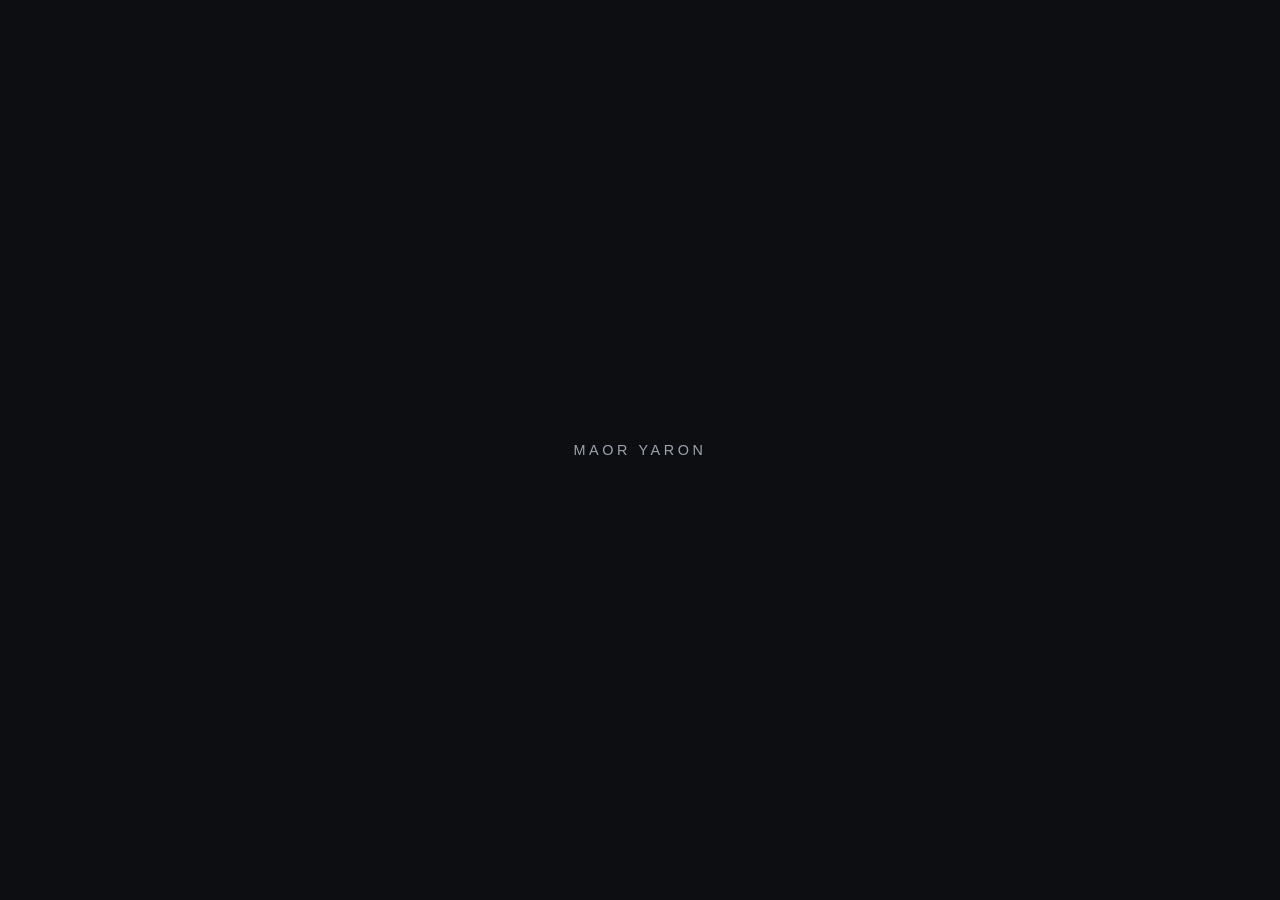
==== commit fe00a412: "Restructure pages: minimal root page, move Hugzi content under /hugzi/ - index.html is now a minimal" ====
--- a/index.html
+++ b/index.html
@@ -1,721 +1,38 @@
 <!DOCTYPE html>
-<html lang="he" dir="rtl">
+<html lang="en">
 <head>
     <meta charset="UTF-8">
     <meta name="viewport" content="width=device-width, initial-scale=1.0">
-    <title>חוגזי | Choogzi - הופעות חיות וגלרייה</title>
-    
-    <!-- Google Fonts -->
-    <link rel="preconnect" href="https://fonts.googleapis.com">
-    <link rel="preconnect" href="https://fonts.gstatic.com" crossorigin>
-    <link href="https://fonts.googleapis.com/css2?family=Heebo:wght@300;400;600;700;900&display=swap" rel="stylesheet">
-    
+    <title>Maor Yaron</title>
     <style>
-        :root {
-            --bg-color: #0d0e12;
-            --card-bg: #16181f;
-            --accent-color: #e6683c;
-            --accent-hover: #ff7b4d;
-            --text-main: #f3f4f6;
-            --text-muted: #9ca3af;
-            --insta-grad: linear-gradient(45deg, #f09433 0%, #e6683c 25%, #dc2743 50%, #cc2366 75%, #bc1888 100%);
-            --glass-bg: rgba(22, 24, 31, 0.7);
-            --glass-border: rgba(255, 255, 255, 0.08);
-        }
-
         * {
             margin: 0;
             padding: 0;
             box-sizing: border-box;
         }
 
-        body {
-            font-family: 'Heebo', sans-serif;
-            background-color: var(--bg-color);
-            color: var(--text-main);
-            min-height: 100vh;
-            display: flex;
-            flex-direction: column;
-            overflow-x: hidden;
-            background-image: 
-                radial-gradient(circle at 15% 20%, rgba(220, 39, 67, 0.08) 0%, transparent 40%),
-                radial-gradient(circle at 85% 80%, rgba(188, 24, 136, 0.08) 0%, transparent 40%);
-        }
-
-        /* Header / Hero */
-        header {
-            padding: 4rem 1.5rem 2.5rem;
-            text-align: center;
-            position: relative;
-            background: linear-gradient(180deg, rgba(0,0,0,0.6) 0%, transparent 100%);
-        }
-
-        .band-logo {
-            font-size: 4.5rem;
-            font-weight: 900;
-            letter-spacing: -1.5px;
-            background: linear-gradient(135deg, #ffffff 30%, #9ca3af 100%);
-            -webkit-background-clip: text;
-            -webkit-text-fill-color: transparent;
-            margin-bottom: 0.5rem;
-            text-shadow: 0 10px 30px rgba(0,0,0,0.8);
-        }
-
-        .band-subtitle {
-            font-size: 1.2rem;
-            color: var(--text-muted);
-            font-weight: 300;
-            margin-bottom: 2rem;
-        }
-
-        .social-buttons {
-            display: flex;
-            justify-content: center;
-            align-items: center;
-            gap: 15px;
-            flex-wrap: wrap;
-        }
-
-        .insta-btn {
-            display: inline-flex;
-            align-items: center;
-            gap: 10px;
-            background: var(--insta-grad);
-            color: #ffffff;
-            text-decoration: none;
-            padding: 12px 26px;
-            border-radius: 50px;
-            font-weight: 700;
-            font-size: 1rem;
-            box-shadow: 0 4px 25px rgba(220, 39, 67, 0.35);
-            transition: all 0.3s cubic-bezier(0.175, 0.885, 0.32, 1.275);
-        }
-
-        .insta-btn:hover {
-            transform: translateY(-3px) scale(1.03);
-            box-shadow: 0 8px 35px rgba(220, 39, 67, 0.55);
-        }
-
-        .yt-btn {
-            display: inline-flex;
-            align-items: center;
-            gap: 10px;
-            background: #FF0000;
-            color: #ffffff;
-            text-decoration: none;
-            padding: 12px 26px;
-            border-radius: 50px;
-            font-weight: 700;
-            font-size: 1rem;
-            box-shadow: 0 4px 25px rgba(255, 0, 0, 0.35);
-            transition: all 0.3s cubic-bezier(0.175, 0.885, 0.32, 1.275);
-        }
-
-        .yt-btn:hover {
-            transform: translateY(-3px) scale(1.03);
-            box-shadow: 0 8px 35px rgba(255, 0, 0, 0.55);
-            background: #e60000;
-        }
-
-        .insta-btn svg, .yt-btn svg, .yt-playlist-btn svg, .contact-btn svg {
-            width: 22px;
-            height: 22px;
-            fill: currentColor;
-        }
-
-        /* Main Container */
-        main {
-            flex: 1;
-            max-width: 1280px;
-            width: 100%;
-            margin: 0 auto;
-            padding: 0 1.5rem 4rem;
-        }
-
-        .section-header {
-            display: flex;
-            justify-content: space-between;
-            align-items: center;
-            margin-bottom: 1.2rem;
-        }
-
-        .section-title {
-            font-size: 1.8rem;
-            font-weight: 700;
-            display: flex;
-            align-items: center;
-            gap: 12px;
-        }
-
-        .section-title::after {
-            content: '';
-            flex: 1;
-            height: 1px;
-            background: rgba(255, 255, 255, 0.1);
-        }
-
-        /* Carousel Navigation Controls */
-        .carousel-nav-btn {
-            background: var(--glass-bg);
-            border: 1px solid var(--glass-border);
-            color: white;
-            width: 42px;
-            height: 42px;
-            border-radius: 50%;
-            display: inline-flex;
-            align-items: center;
-            justify-content: center;
-            cursor: pointer;
-            font-size: 1.2rem;
-            backdrop-filter: blur(10px);
-            transition: all 0.25s ease;
-            user-select: none;
-        }
-
-        .carousel-nav-btn:hover {
-            background: rgba(255, 255, 255, 0.2);
-            transform: scale(1.08);
-            border-color: rgba(255, 255, 255, 0.3);
-        }
-
-        .carousel-arrows {
-            display: flex;
-            gap: 8px;
-        }
-
-        /* Horizontal Scroll Carousel */
-        .carousel-wrapper {
-            position: relative;
-            margin-bottom: 4rem;
-        }
-
-        .carousel-track {
-            display: flex;
-            gap: 16px;
-            overflow-x: auto;
-            scroll-snap-type: x mandatory;
-            scroll-behavior: smooth;
-            padding: 10px 4px 20px 4px;
-            /* Hide scrollbar for Chrome, Safari and Opera */
-            scrollbar-width: thin;
-            scrollbar-color: rgba(255,255,255,0.2) transparent;
-        }
-
-        .carousel-track::-webkit-scrollbar {
-            height: 6px;
-        }
-
-        .carousel-track::-webkit-scrollbar-track {
-            background: rgba(255,255,255,0.02);
-            border-radius: 10px;
-        }
-
-        .carousel-track::-webkit-scrollbar-thumb {
-            background: rgba(255,255,255,0.15);
-            border-radius: 10px;
-        }
-
-        .carousel-track::-webkit-scrollbar-thumb:hover {
-            background: rgba(255,255,255,0.3);
-        }
-
-        .carousel-item {
-            flex: 0 0 auto;
-            width: 320px;
-            height: 260px;
-            scroll-snap-align: start;
-            position: relative;
-            border-radius: 16px;
-            overflow: hidden;
-            background: var(--card-bg);
-            cursor: pointer;
-            border: 1px solid var(--glass-border);
-            box-shadow: 0 10px 25px rgba(0,0,0,0.3);
-            transition: all 0.35s cubic-bezier(0.165, 0.84, 0.44, 1);
-        }
-
-        .carousel-item:hover {
-            transform: translateY(-6px);
-            border-color: rgba(255, 255, 255, 0.3);
-            box-shadow: 0 15px 35px rgba(0, 0, 0, 0.6);
-        }
-
-        .carousel-item img {
-            width: 100%;
-            height: 100%;
-            object-fit: cover;
-            display: block;
-            transition: transform 0.5s ease;
-        }
-
-        .carousel-item:hover img {
-            transform: scale(1.06);
-        }
-
-        .zoom-icon {
-            position: absolute;
-            top: 15px;
-            left: 15px;
-            width: 36px;
-            height: 36px;
-            background: rgba(0, 0, 0, 0.6);
-            backdrop-filter: blur(8px);
-            border-radius: 50%;
-            display: flex;
-            align-items: center;
-            justify-content: center;
-            color: white;
-            border: 1px solid rgba(255,255,255,0.2);
-            transform: scale(0.8);
-            opacity: 0;
-            transition: all 0.3s ease;
-        }
-
-        .carousel-item:hover .zoom-icon {
-            transform: scale(1);
-            opacity: 1;
-        }
-
-        /* Video Section */
-        .video-section {
-            margin-bottom: 4rem;
-        }
-
-        .video-container {
-            position: relative;
-            width: 100%;
-            padding-bottom: 56.25%; /* 16:9 Aspect Ratio */
-            height: 0;
-            border-radius: 16px;
-            overflow: hidden;
-            box-shadow: 0 15px 35px rgba(0,0,0,0.5);
-            border: 1px solid var(--glass-border);
-            background: #000;
-        }
-
-        .video-container iframe {
-            position: absolute;
-            top: 0;
-            left: 0;
-            width: 100%;
+        html, body {
             height: 100%;
         }
 
-        .more-videos {
-            text-align: center;
-            margin-top: 1.5rem;
-        }
-
-        .yt-playlist-btn {
-            display: inline-flex;
-            align-items: center;
-            gap: 10px;
-            color: var(--text-muted);
-            text-decoration: none;
-            font-size: 1rem;
-            padding: 12px 24px;
-            border-radius: 30px;
-            background: rgba(255,255,255,0.05);
-            border: 1px solid rgba(255,255,255,0.1);
-            transition: all 0.25s ease;
-        }
-
-        .yt-playlist-btn:hover {
-            color: #fff;
-            background: rgba(255,0,0,0.2);
-            border-color: rgba(255,0,0,0.4);
-            transform: translateY(-2px);
-        }
-
-        /* Contact Section */
-        .contact-section {
-            background: var(--card-bg);
-            border: 1px solid var(--glass-border);
-            border-radius: 20px;
-            padding: 2.5rem 2rem;
-            text-align: center;
-            box-shadow: 0 15px 35px rgba(0,0,0,0.3);
-            position: relative;
-            overflow: hidden;
-        }
-
-        .contact-section::before {
-            content: '';
-            position: absolute;
-            top: -50%;
-            left: 50%;
-            transform: translateX(-50%);
-            width: 300px;
-            height: 300px;
-            background: radial-gradient(circle, rgba(230, 104, 60, 0.15) 0%, transparent 70%);
-            pointer-events: none;
-        }
-
-        .contact-title {
-            font-size: 2rem;
-            font-weight: 800;
-            margin-bottom: 0.5rem;
-        }
-
-        .contact-sub {
-            color: var(--text-muted);
-            font-size: 1.1rem;
-            margin-bottom: 2rem;
-        }
-
-        .contact-buttons {
-            display: flex;
-            justify-content: center;
-            gap: 15px;
-            flex-wrap: wrap;
-        }
-
-        .contact-btn {
-            display: inline-flex;
-            align-items: center;
-            gap: 10px;
-            background: rgba(255, 255, 255, 0.08);
-            border: 1px solid rgba(255, 255, 255, 0.15);
-            color: #ffffff;
-            text-decoration: none;
-            padding: 12px 28px;
-            border-radius: 50px;
-            font-weight: 600;
-            font-size: 1.05rem;
-            transition: all 0.25s ease;
-        }
-
-        .contact-btn:hover {
-            background: #ffffff;
-            color: #000000;
-            transform: translateY(-2px);
-            box-shadow: 0 8px 25px rgba(255, 255, 255, 0.2);
-        }
-
-        /* Lightbox Modal */
-        .lightbox {
-            display: none;
-            position: fixed;
-            inset: 0;
-            background: rgba(5, 6, 8, 0.95);
-            z-index: 1000;
-            backdrop-filter: blur(15px);
-            flex-direction: column;
-            justify-content: center;
-            align-items: center;
-            padding: 20px;
-            user-select: none;
-        }
-
-        .lightbox.active {
-            display: flex;
-            animation: fadeIn 0.25s ease forwards;
-        }
-
-        @keyframes fadeIn {
-            from { opacity: 0; }
-            to { opacity: 1; }
-        }
-
-        .lightbox-content {
-            position: relative;
-            max-width: 90vw;
-            max-height: 85vh;
+        body {
+            font-family: -apple-system, BlinkMacSystemFont, 'Segoe UI', Helvetica, Arial, sans-serif;
+            background-color: #0d0e12;
+            color: #9ca3af;
             display: flex;
             justify-content: center;
             align-items: center;
         }
 
-        .lightbox-img {
-            max-width: 100%;
-            max-height: 85vh;
-            border-radius: 12px;
-            box-shadow: 0 25px 60px rgba(0, 0, 0, 0.9);
-            object-fit: contain;
-            border: 1px solid rgba(255, 255, 255, 0.1);
-        }
-
-        .lb-btn {
-            position: absolute;
-            background: rgba(255, 255, 255, 0.1);
-            border: 1px solid rgba(255, 255, 255, 0.15);
-            color: white;
-            width: 48px;
-            height: 48px;
-            border-radius: 50%;
-            display: flex;
-            align-items: center;
-            justify-content: center;
-            cursor: pointer;
-            font-size: 1.5rem;
-            backdrop-filter: blur(10px);
-            transition: all 0.2s ease;
-            z-index: 1010;
-        }
-
-        .lb-btn:hover {
-            background: rgba(255, 255, 255, 0.25);
-            transform: scale(1.1);
-        }
-
-        .lb-close {
-            top: 25px;
-            left: 25px;
-        }
-
-        .lb-prev {
-            right: 25px;
-            top: 50%;
-            transform: translateY(-50%);
-        }
-
-        .lb-next {
-            left: 25px;
-            top: 50%;
-            transform: translateY(-50%);
-        }
-
-        .lb-prev:hover {
-            transform: translateY(-50%) scale(1.1);
-        }
-
-        .lb-next:hover {
-            transform: translateY(-50%) scale(1.1);
-        }
-
-        .lb-counter {
-            position: absolute;
-            top: 30px;
-            right: 30px;
-            color: var(--text-muted);
-            font-size: 0.95rem;
-            font-weight: 500;
-        }
-
-        /* Footer */
-        footer {
-            text-align: center;
-            padding: 2.5rem 1.5rem;
-            color: var(--text-muted);
+        .name {
             font-size: 0.9rem;
-            border-top: 1px solid var(--glass-border);
-            background: rgba(0, 0, 0, 0.2);
-        }
-
-        /* Responsive */
-        @media (max-width: 768px) {
-            .band-logo {
-                font-size: 3.2rem;
-            }
-
-            .carousel-item {
-                width: 260px;
-                height: 210px;
-            }
-
-            .lb-prev { right: 10px; }
-            .lb-next { left: 10px; }
-        }
-
-        @media (max-width: 480px) {
-            .band-logo {
-                font-size: 2.5rem;
-            }
-
-            .carousel-item {
-                width: 220px;
-                height: 180px;
-            }
+            font-weight: 300;
+            letter-spacing: 0.25em;
+            text-transform: uppercase;
         }
     </style>
 </head>
 <body>
-
-    <header>
-        <h1 class="band-logo">חוגזי</h1>
-        <p class="band-subtitle">תמונות מההופעה האחרונה • רגעים מהבמה</p>
-        
-        <div class="social-buttons">
-            <a href="https://www.instagram.com/choogzi?igsh=MWs2Nnl0eXBmcjlxZg==" target="_blank" rel="noopener noreferrer" class="insta-btn">
-                <svg viewBox="0 0 24 24">
-                    <path d="M12 2.163c3.204 0 3.584.012 4.85.07 3.252.148 4.771 1.691 4.919 4.919.058 1.265.069 1.645.069 4.849 0 3.205-.012 3.584-.069 4.849-.149 3.225-1.664 4.771-4.919 4.919-1.266.058-1.644.07-4.85.07-3.204 0-3.584-.012-4.849-.07-3.26-.149-4.771-1.699-4.919-4.92-.058-1.265-.07-1.644-.07-4.849 0-3.204.013-3.583.07-4.849.149-3.227 1.664-4.771 4.919-4.919 1.266-.057 1.645-.069 4.849-.069zm0-2.163c-3.259 0-3.667.014-4.947.072-4.358.2-6.78 2.618-6.98 6.98-.059 1.281-.073 1.689-.073 4.948 0 3.259.014 3.668.072 4.948.2 4.358 2.618 6.78 6.98 6.98 1.281.058 1.689.072 4.948.072 3.259 0 3.668-.014 4.948-.072 4.354-.2 6.782-2.618 6.979-6.98.059-1.28.073-1.689.073-4.948 0-3.259-.014-3.667-.072-4.947-.196-4.354-2.617-6.78-6.979-6.98-1.281-.059-1.69-.073-4.949-.073zm0 5.838c-3.403 0-6.162 2.759-6.162 6.162s2.759 6.163 6.162 6.163 6.162-2.759 6.162-6.163c0-3.403-2.759-6.162-6.162-6.162zm0 10.162c-2.209 0-4-1.79-4-4 0-2.209 1.791-4 4-4s4 1.791 4 4c0 2.21-1.791 4-4 4zm6.406-11.845c-.796 0-1.441.645-1.441 1.44s.645 1.44 1.441 1.44c.795 0 1.439-.645 1.439-1.44s-.644-1.44-1.439-1.44z"/>
-                </svg>
-                אינסטגרם
-            </a>
-
-            <a href="https://youtube.com/playlist?list=PLPj09wFJNFpYgmu6w5YVlObxvA_Ni5OAb&si=axqIDgFxTZqVbGwa" target="_blank" rel="noopener noreferrer" class="yt-btn">
-                <svg viewBox="0 0 24 24">
-                    <path d="M23.498 6.186a3.016 3.016 0 0 0-2.122-2.136C19.505 3.545 12 3.545 12 3.545s-7.505 0-9.377.505A3.017 3.017 0 0 0 .502 6.186C0 8.07 0 12 0 12s0 3.93.502 5.814a3.016 3.016 0 0 0 2.122 2.136c1.871.505 9.376.505 9.376.505s7.505 0 9.377-.505a3.015 3.015 0 0 0 2.122-2.136C24 15.93 24 12 0 12s0-3.93-.502-5.814zM9.545 15.568V8.432L15.818 12l-6.273 3.568z"/>
-                </svg>
-                ערוץ ה-YouTube
-            </a>
-        </div>
-    </header>
-
-    <main>
-        <!-- Horizontal Carousel Gallery Section -->
-        <section class="carousel-wrapper">
-            <div class="section-header">
-                <h2 class="section-title">גלריית תמונות מההופעה</h2>
-                <div class="carousel-arrows">
-                    <button class="carousel-nav-btn" onclick="scrollCarousel(1)">&#10095;</button>
-                    <button class="carousel-nav-btn" onclick="scrollCarousel(-1)">&#10094;</button>
-                </div>
-            </div>
-
-            <div class="carousel-track" id="carousel-track">
-                <!-- Dynamic Carousel Items -->
-            </div>
-        </section>
-
-        <!-- Past Shows Section -->
-        <section class="video-section">
-            <h2 class="section-title">הופעות קודמות</h2>
-            <div class="video-container">
-                <iframe 
-                    src="https://www.youtube.com/embed/y6Sfx8qN6NE" 
-                    title="חוגזי - הופעה חיה" 
-                    frameborder="0" 
-                    allow="accelerometer; autoplay; clipboard-write; encrypted-media; gyroscope; picture-in-picture; web-share" 
-                    allowfullscreen>
-                </iframe>
-            </div>
-            <div class="more-videos">
-                <a href="https://youtube.com/playlist?list=PLPj09wFJNFpYgmu6w5YVlObxvA_Ni5OAb&si=axqIDgFxTZqVbGwa" target="_blank" rel="noopener noreferrer" class="yt-playlist-btn">
-                    <svg viewBox="0 0 24 24"><path d="M23.498 6.186a3.016 3.016 0 0 0-2.122-2.136C19.505 3.545 12 3.545 12 3.545s-7.505 0-9.377.505A3.017 3.017 0 0 0 .502 6.186C0 8.07 0 12 0 12s0 3.93.502 5.814a3.016 3.016 0 0 0 2.122 2.136c1.871.505 9.376.505 9.376.505s7.505 0 9.377-.505a3.015 3.015 0 0 0 2.122-2.136C24 15.93 24 12 0 12s0-3.93-.502-5.814zM9.545 15.568V8.432L15.818 12l-6.273 3.568z"/></svg>
-                    לצפייה בכל סרטוני ההופעות בפלייליסט ב-YouTube
-                </a>
-            </div>
-        </section>
-
-        <!-- Contact Section -->
-        <section class="contact-section">
-            <h2 class="contact-title">צור קשר והזמנת הופעות</h2>
-            <p class="contact-sub">רוצים להזמין את חוגזי להופעה או ליצור איתנו קשר?</p>
-            <div class="contact-buttons">
-                <a href="https://www.instagram.com/choogzi?igsh=MWs2Nnl0eXBmcjlxZg==" target="_blank" rel="noopener noreferrer" class="contact-btn">
-                    <svg viewBox="0 0 24 24">
-                        <path d="M12 2.163c3.204 0 3.584.012 4.85.07 3.252.148 4.771 1.691 4.919 4.919.058 1.265.069 1.645.069 4.849 0 3.205-.012 3.584-.069 4.849-.149 3.225-1.664 4.771-4.919 4.919-1.266.058-1.644.07-4.85.07-3.204 0-3.584-.012-4.849-.07-3.26-.149-4.771-1.699-4.919-4.92-.058-1.265-.07-1.644-.07-4.849 0-3.204.013-3.583.07-4.849.149-3.227 1.664-4.771 4.919-4.919 1.266-.057 1.645-.069 4.849-.069zm0-2.163c-3.259 0-3.667.014-4.947.072-4.358.2-6.78 2.618-6.98 6.98-.059 1.281-.073 1.689-.073 4.948 0 3.259.014 3.668.072 4.948.2 4.358 2.618 6.78 6.98 6.98 1.281.058 1.689.072 4.948.072 3.259 0 3.668-.014 4.948-.072 4.354-.2 6.782-2.618 6.979-6.98.059-1.28.073-1.689.073-4.948 0-3.259-.014-3.667-.072-4.947-.196-4.354-2.617-6.78-6.979-6.98-1.281-.059-1.69-.073-4.949-.073zm0 5.838c-3.403 0-6.162 2.759-6.162 6.162s2.759 6.163 6.162 6.163 6.162-2.759 6.162-6.163c0-3.403-2.759-6.162-6.162-6.162zm0 10.162c-2.209 0-4-1.79-4-4 0-2.209 1.791-4 4-4s4 1.791 4 4c0 2.21-1.791 4-4 4zm6.406-11.845c-.796 0-1.441.645-1.441 1.44s.645 1.44 1.441 1.44c.795 0 1.439-.645 1.439-1.44s-.644-1.44-1.439-1.44z"/>
-                    </svg>
-                    שלחו לנו הודעה באינסטגרם
-                </a>
-            </div>
-        </section>
-    </main>
-
-    <!-- Lightbox Modal -->
-    <div class="lightbox" id="lightbox">
-        <button class="lb-btn lb-close" onclick="closeLightbox()">&times;</button>
-        <button class="lb-btn lb-prev" onclick="navigateLightbox(1)">&#10095;</button>
-        <button class="lb-btn lb-next" onclick="navigateLightbox(-1)">&#10094;</button>
-        
-        <div class="lb-counter" id="lb-counter">1 / 19</div>
-        
-        <div class="lightbox-content">
-            <img id="lb-img" class="lightbox-img" src="" alt="תמונה מגדלת">
-        </div>
-    </div>
-
-    <footer>
-        &copy; <span id="year"></span> חוגזי • Choogzi - כל הזכויות שמורות
-    </footer>
-
-    <script>
-        document.getElementById('year').textContent = new Date().getFullYear();
-
-        // 19 Image URLs from S3
-        const galleryData = [
-            'https://maoryaron-webpage-storage.s3.eu-north-1.amazonaws.com/choogzi-live-8.jpg',
-            'https://maoryaron-webpage-storage.s3.eu-north-1.amazonaws.com/choogzi-live-14.jpg',
-            'https://maoryaron-webpage-storage.s3.eu-north-1.amazonaws.com/choogzi-live-7.jpg',
-            'https://maoryaron-webpage-storage.s3.eu-north-1.amazonaws.com/choogzi-live-5.jpg',
-            'https://maoryaron-webpage-storage.s3.eu-north-1.amazonaws.com/choogzi-live-11.jpg',
-            'https://maoryaron-webpage-storage.s3.eu-north-1.amazonaws.com/choogzi-live-1.jpg',
-            'https://maoryaron-webpage-storage.s3.eu-north-1.amazonaws.com/choogzi-live-15.jpg',
-            'https://maoryaron-webpage-storage.s3.eu-north-1.amazonaws.com/choogzi-live-9.jpg',
-            'https://maoryaron-webpage-storage.s3.eu-north-1.amazonaws.com/choogzi-live-2.jpg',
-            'https://maoryaron-webpage-storage.s3.eu-north-1.amazonaws.com/choogzi-live-12.jpg',
-            'https://maoryaron-webpage-storage.s3.eu-north-1.amazonaws.com/choogzi-live-18.jpg',
-            'https://maoryaron-webpage-storage.s3.eu-north-1.amazonaws.com/choogzi-live-3.jpg',
-            'https://maoryaron-webpage-storage.s3.eu-north-1.amazonaws.com/choogzi-live-16.jpg',
-            'https://maoryaron-webpage-storage.s3.eu-north-1.amazonaws.com/choogzi-live-4.jpg',
-            'https://maoryaron-webpage-storage.s3.eu-north-1.amazonaws.com/choogzi-live-13.jpg',
-            'https://maoryaron-webpage-storage.s3.eu-north-1.amazonaws.com/choogzi-live-17.jpg',
-            'https://maoryaron-webpage-storage.s3.eu-north-1.amazonaws.com/choogzi-live-6.jpg',
-            'https://maoryaron-webpage-storage.s3.eu-north-1.amazonaws.com/choogzi-live-10.jpg',
-            'https://maoryaron-webpage-storage.s3.eu-north-1.amazonaws.com/choogzi-live-19.jpg'
-        ];
-
-        let currentIndex = 0;
-        const track = document.getElementById('carousel-track');
-
-        function renderCarousel() {
-            track.innerHTML = '';
-            
-            galleryData.forEach((src, index) => {
-                const item = document.createElement('div');
-                item.className = 'carousel-item';
-                item.onclick = () => openLightbox(index);
-                
-                item.innerHTML = `
-                    <img src="${src}" alt="חוגזי בהופעה ${index + 1}" loading="lazy">
-                    <div class="zoom-icon">
-                        <svg width="18" height="18" viewBox="0 0 24 24" fill="none" stroke="currentColor" stroke-width="2">
-                            <circle cx="11" cy="11" r="8"/>
-                            <line x1="21" y1="21" x2="16.65" y2="16.65"/>
-                            <line x1="11" y1="8" x2="11" y2="14"/>
-                            <line x1="8" y1="11" x2="14" y2="11"/>
-                        </svg>
-                    </div>
-                `;
-                track.appendChild(item);
-            });
-        }
-
-        function scrollCarousel(direction) {
-            const scrollAmount = 340 * 2; // scroll 2 items width
-            track.scrollBy({ left: -direction * scrollAmount, behavior: 'smooth' });
-        }
-
-        /* Lightbox Functions */
-        function openLightbox(index) {
-            currentIndex = index;
-            updateLightbox();
-            const lb = document.getElementById('lightbox');
-            lb.classList.add('active');
-            document.body.style.overflow = 'hidden';
-        }
-
-        function closeLightbox() {
-            const lb = document.getElementById('lightbox');
-            lb.classList.remove('active');
-            document.body.style.overflow = '';
-        }
-
-        function navigateLightbox(direction) {
-            currentIndex += direction;
-            if (currentIndex < 0) currentIndex = galleryData.length - 1;
-            if (currentIndex >= galleryData.length) currentIndex = 0;
-            updateLightbox();
-        }
-
-        function updateLightbox() {
-            document.getElementById('lb-img').src = galleryData[currentIndex];
-            document.getElementById('lb-counter').textContent = `${currentIndex + 1} / ${galleryData.length}`;
-        }
-
-        /* Keyboard Shortcuts */
-        document.addEventListener('keydown', (e) => {
-            const lb = document.getElementById('lightbox');
-            if (!lb.classList.contains('active')) return;
-            
-            if (e.key === 'Escape') closeLightbox();
-            if (e.key === 'ArrowLeft') navigateLightbox(-1);
-            if (e.key === 'ArrowRight') navigateLightbox(1);
-        });
-
-        // Initialize
-        renderCarousel();
-    </script>
+    <p class="name">Maor Yaron</p>
 </body>
 </html>
